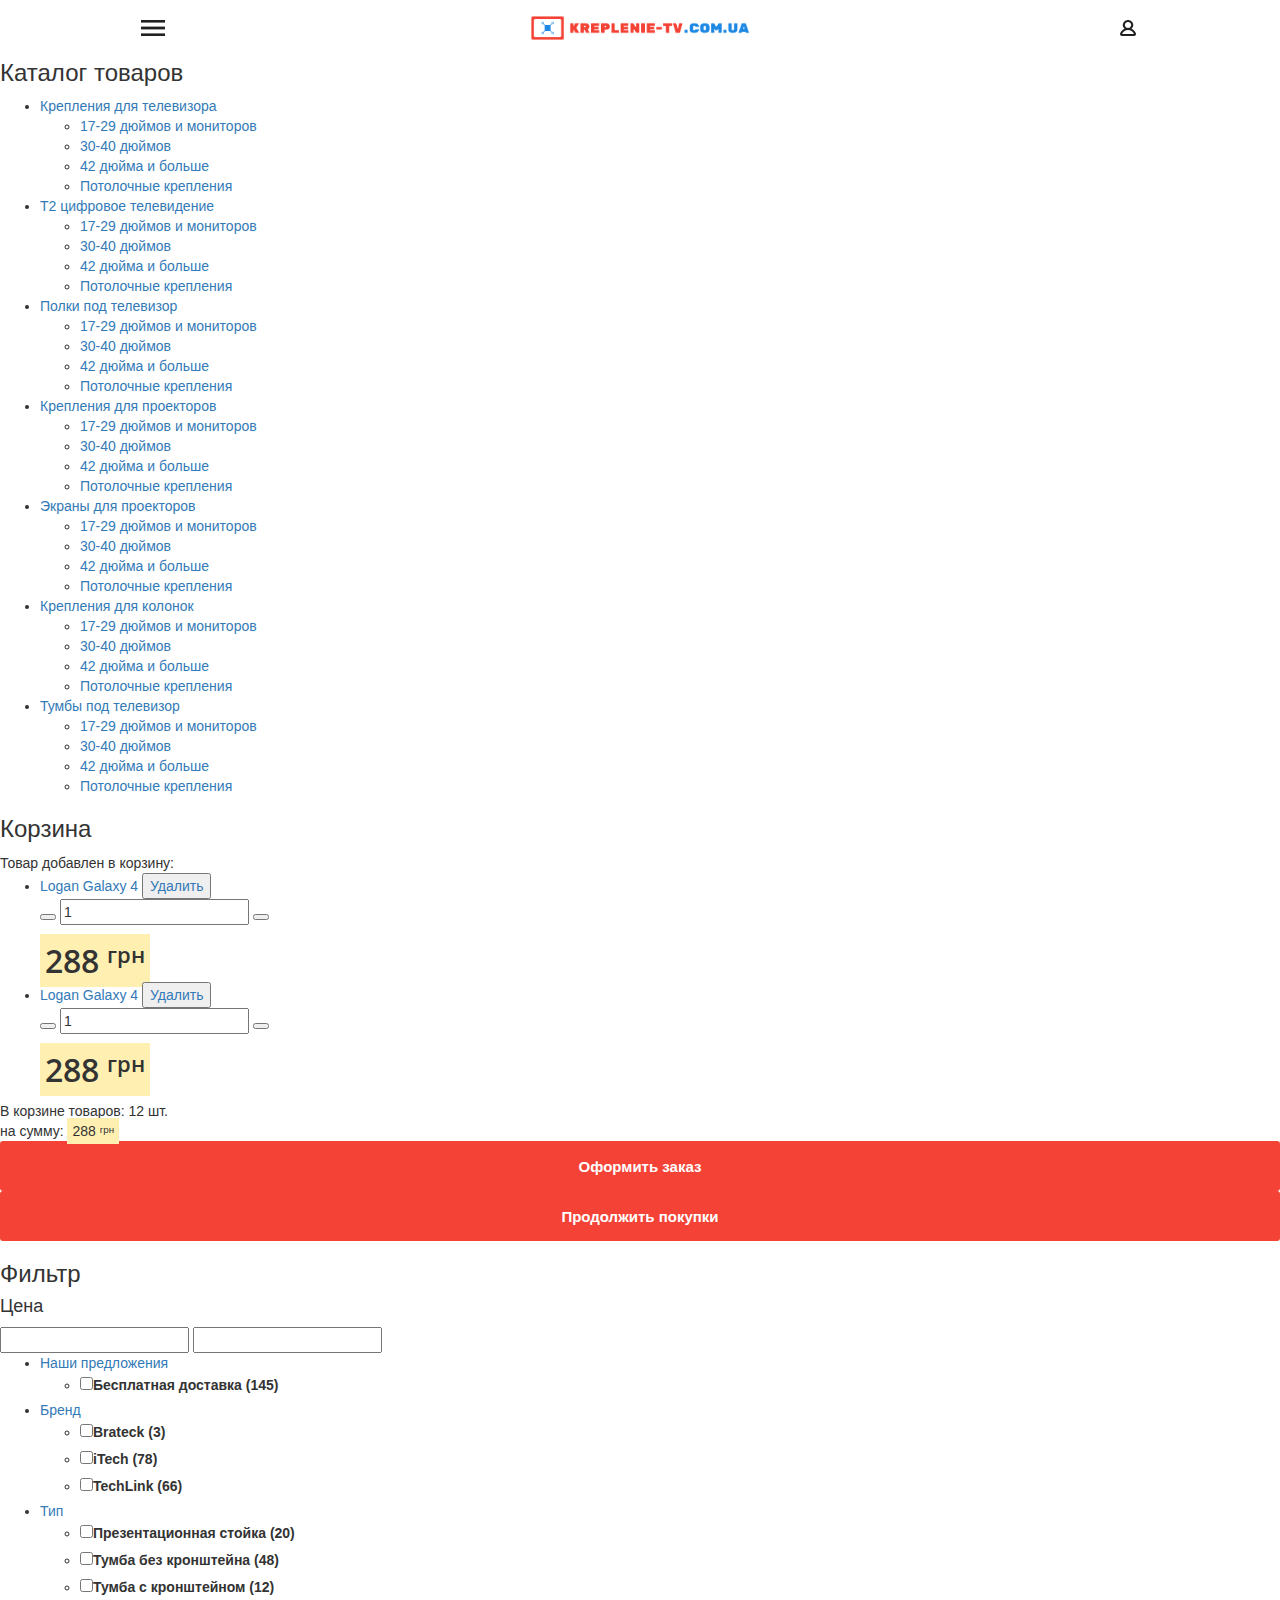
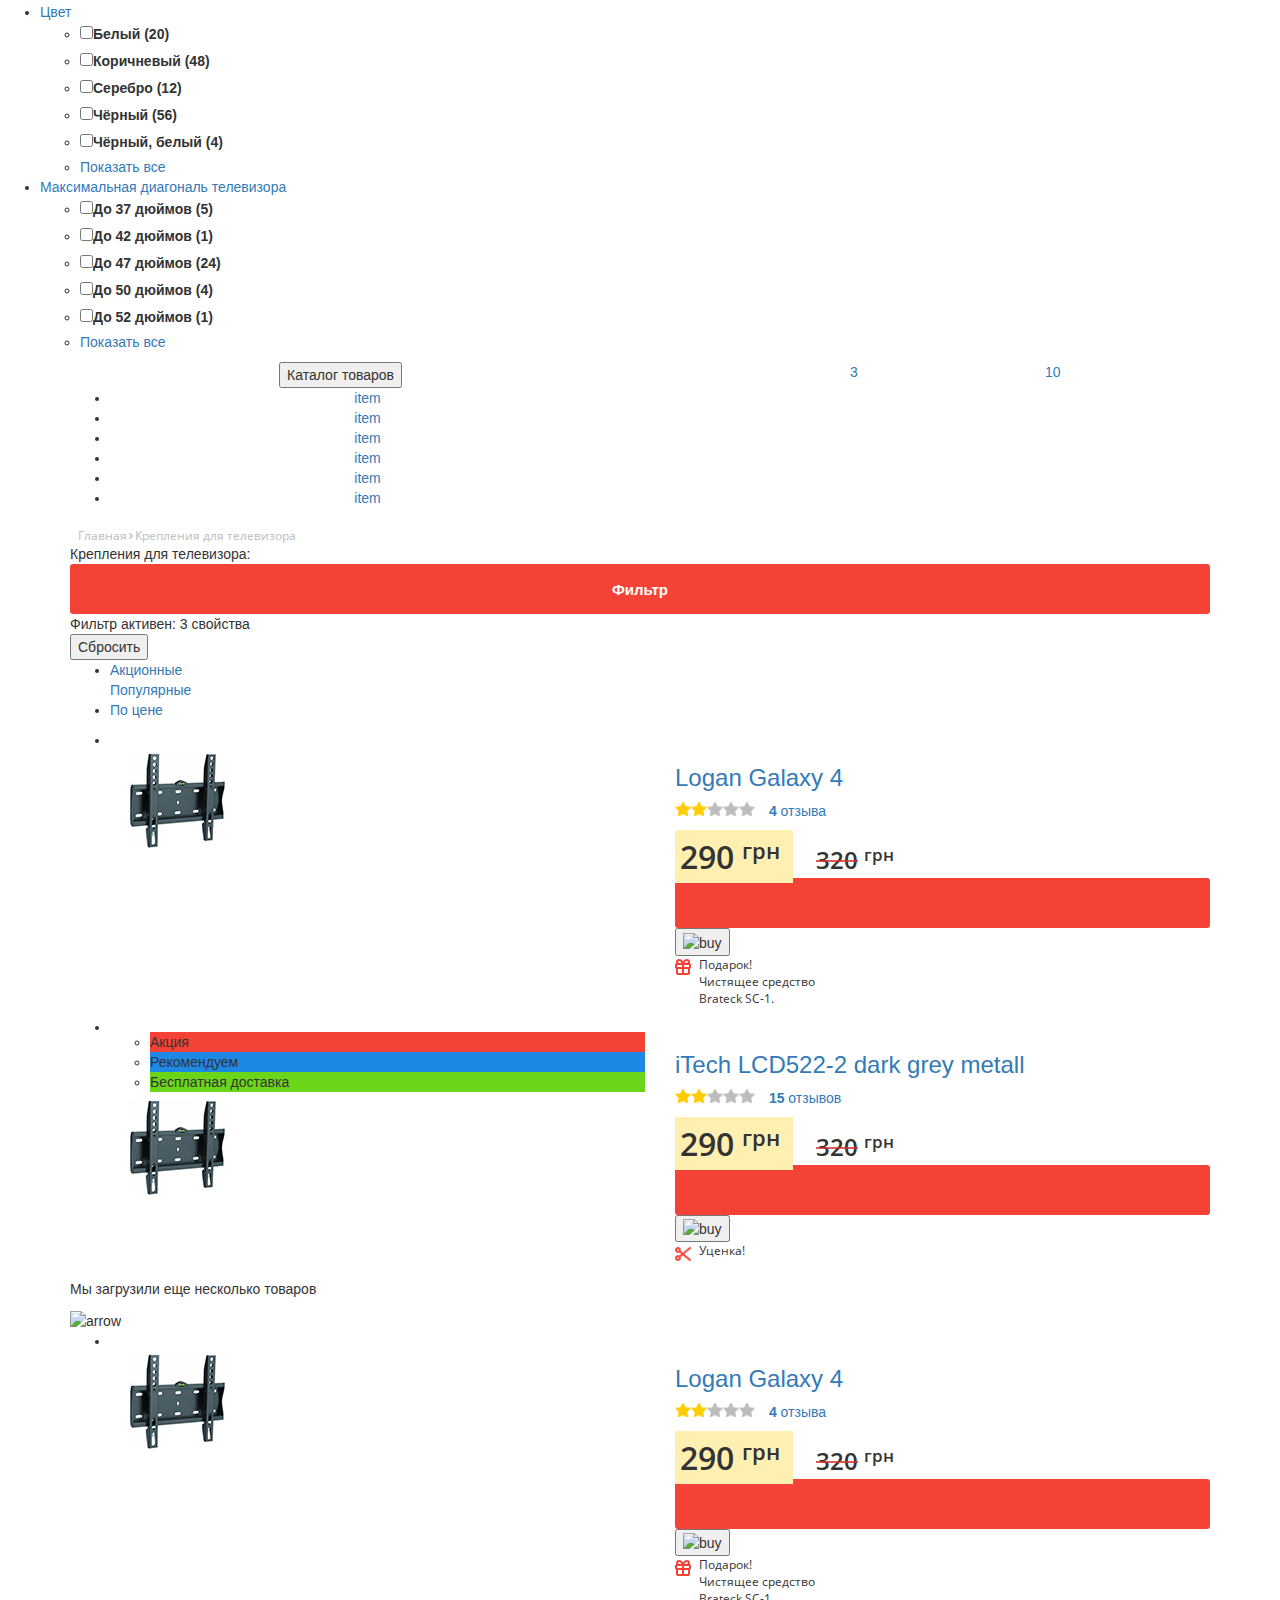
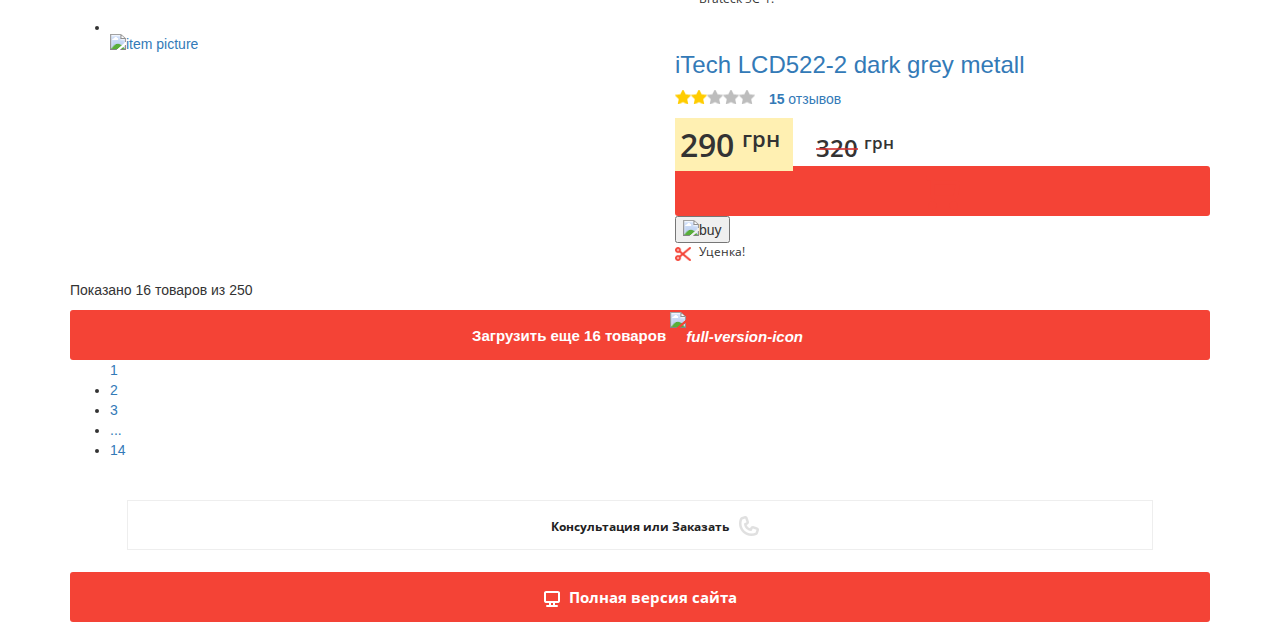
==== catalog.html @ 97d066ba "Add files via upload" ====
<!doctype html>
<html class="no-js" lang="">
    <head>
        <meta charset="utf-8">
        <meta http-equiv="X-UA-Compatible" content="IE=edge">
        <title>Mobile version</title>
        <meta name="description" content="">
        <meta name="viewport" content="width=device-width, initial-scale=1">
        <link rel="apple-touch-icon" href="apple-touch-icon.png">

        <link rel="stylesheet" href="css/normalize.min.css">
        <link rel="stylesheet" href="css/fonts.css">
        <link rel="stylesheet" href="libs/bootstrap-3.3.7-dist/css/bootstrap.min.css">
        <link rel="stylesheet" href="libs/slick-1.8.0/slick/slick.css">
        <link rel="stylesheet" href="libs/slick-1.8.0/slick/slick-theme.css">
        <link rel="stylesheet" href="libs/magnigic-popup/magnific-popup.css">
        <link rel="stylesheet" href="libs/UI/jquery-ui.min.css">
        <link rel="stylesheet" href="css/main.css">

        <script src="js/vendor/modernizr-2.8.3-respond-1.4.2.min.js"></script>
    </head>
    <body>

        <div class="wrapper">
            <header class="header">
                <div class="container">
                    <div class="row">
                        <span class="close-menu"></span>
                        <ul class="main-menu">
                            <li>
                                <a href="#">
                                    <span class="icon"></span>
                                    <span class="text">Главная</span>
                                </a>
                            </li>
                            <li>
                                <a href="#">
                                    <span class="icon"></span>
                                    <span class="text">Вход | Регистрация</span>
                                </a>
                            </li>
                            <li>
                                <a href="#">
                                    <span class="icon"></span>
                                    <span class="text">Контакты</span>
                                </a>
                            </li>
                            <li>
                                <a href="#">
                                    <span class="icon"></span>
                                    <span class="text">Доставка и оплата</span>
                                </a>
                            </li>
                            <li>
                                <a href="#">
                                    <span class="icon"></span>
                                    <span class="text">Гарантия на товар</span>
                                </a>
                            </li>
                            <li>
                                <a href="#">
                                    <span class="icon"></span>
                                    <span class="text">Услуги</span>
                                </a>
                            </li>
                            <li>
                                <a href="#">
                                    <span class="icon"></span>
                                    <span class="text">Статьи</span>
                                </a>
                            </li>
                        </ul>
                        <span class="menu header-icon col-xs-2">
                            <a href="#" class="burger"></a>
                        </span>
                        <span class="logo col-xs-8">
                            <a href="/" class="display-pic centred"></a>
                            <i class="close"></i>
                        </span>
                        <span class="fix col-xs-2">
                        </span>
                        <span class="profile col-xs-2">
                            <a href="#"></a>
                        </span>
                    </div>
                </div>
            </header>
            <!--catalog section-->
            <section class="catalog-section">
                <div class="wrap">
                    <div class="contact__header">
                        <h3>Каталог товаров</h3>
                        <i class="catalog-section-close"></i>
                    </div>
                    <ul class="catalog-list">
                        <li class="catalog-item">
                            <a href="#" class="catalog-link">Крепления для телевизора</a>
                            <ul class="catalog-subcategory">
                                <li class="catalog-subcategory-item">
                                    <a href="#"class="catalog-subcategory-link">17-29 дюймов и мониторов</a>
                                </li>
                                <li class="catalog-subcategory-item">
                                    <a href="#"class="catalog-subcategory-link">30-40 дюймов</a>
                                </li>
                                <li class="catalog-subcategory-item">
                                    <a href="#"class="catalog-subcategory-link">42 дюйма и больше</a>
                                </li>
                                <li class="catalog-subcategory-item">
                                    <a href="#"class="catalog-subcategory-link">Потолочные крепления </a>
                                </li>
                            </ul>
                        </li>
                        <li class="catalog-item">
                            <a href="#" class="catalog-link">Т2 цифровое телевидение</a>
                            <ul class="catalog-subcategory">
                                <li class="catalog-subcategory-item">
                                    <a href="#"class="catalog-subcategory-link">17-29 дюймов и мониторов</a>
                                </li>
                                <li class="catalog-subcategory-item">
                                    <a href="#"class="catalog-subcategory-link">30-40 дюймов</a>
                                </li>
                                <li class="catalog-subcategory-item">
                                    <a href="#"class="catalog-subcategory-link">42 дюйма и больше</a>
                                </li>
                                <li class="catalog-subcategory-item">
                                    <a href="#"class="catalog-subcategory-link">Потолочные крепления </a>
                                </li>
                            </ul>
                        </li>
                        <li class="catalog-item">
                            <a href="#" class="catalog-link">Полки под телевизор</a>
                            <ul class="catalog-subcategory">
                                <li class="catalog-subcategory-item">
                                    <a href="#"class="catalog-subcategory-link">17-29 дюймов и мониторов</a>
                                </li>
                                <li class="catalog-subcategory-item">
                                    <a href="#"class="catalog-subcategory-link">30-40 дюймов</a>
                                </li>
                                <li class="catalog-subcategory-item">
                                    <a href="#"class="catalog-subcategory-link">42 дюйма и больше</a>
                                </li>
                                <li class="catalog-subcategory-item">
                                    <a href="#"class="catalog-subcategory-link">Потолочные крепления </a>
                                </li>
                            </ul>
                        </li>
                        <li class="catalog-item">
                            <a href="#" class="catalog-link">Крепления для проекторов</a>
                            <ul class="catalog-subcategory">
                                <li class="catalog-subcategory-item">
                                    <a href="#"class="catalog-subcategory-link">17-29 дюймов и мониторов</a>
                                </li>
                                <li class="catalog-subcategory-item">
                                    <a href="#"class="catalog-subcategory-link">30-40 дюймов</a>
                                </li>
                                <li class="catalog-subcategory-item">
                                    <a href="#"class="catalog-subcategory-link">42 дюйма и больше</a>
                                </li>
                                <li class="catalog-subcategory-item">
                                    <a href="#"class="catalog-subcategory-link">Потолочные крепления </a>
                                </li>
                            </ul>
                        </li>
                        <li class="catalog-item">
                            <a href="#" class="catalog-link">Экраны для проекторов</a>
                            <ul class="catalog-subcategory">
                                <li class="catalog-subcategory-item">
                                    <a href="#"class="catalog-subcategory-link">17-29 дюймов и мониторов</a>
                                </li>
                                <li class="catalog-subcategory-item">
                                    <a href="#"class="catalog-subcategory-link">30-40 дюймов</a>
                                </li>
                                <li class="catalog-subcategory-item">
                                    <a href="#"class="catalog-subcategory-link">42 дюйма и больше</a>
                                </li>
                                <li class="catalog-subcategory-item">
                                    <a href="#"class="catalog-subcategory-link">Потолочные крепления </a>
                                </li>
                            </ul>
                        </li>
                        <li class="catalog-item">
                            <a href="#" class="catalog-link">Крепления для колонок</a>
                            <ul class="catalog-subcategory">
                                <li class="catalog-subcategory-item">
                                    <a href="#"class="catalog-subcategory-link">17-29 дюймов и мониторов</a>
                                </li>
                                <li class="catalog-subcategory-item">
                                    <a href="#"class="catalog-subcategory-link">30-40 дюймов</a>
                                </li>
                                <li class="catalog-subcategory-item">
                                    <a href="#"class="catalog-subcategory-link">42 дюйма и больше</a>
                                </li>
                                <li class="catalog-subcategory-item">
                                    <a href="#"class="catalog-subcategory-link">Потолочные крепления </a>
                                </li>
                            </ul>
                        </li>
                        <li class="catalog-item">
                            <a href="#" class="catalog-link">Тумбы под телевизор</a>
                            <ul class="catalog-subcategory">
                                <li class="catalog-subcategory-item">
                                    <a href="#"class="catalog-subcategory-link">17-29 дюймов и мониторов</a>
                                </li>
                                <li class="catalog-subcategory-item">
                                    <a href="#"class="catalog-subcategory-link">30-40 дюймов</a>
                                </li>
                                <li class="catalog-subcategory-item">
                                    <a href="#"class="catalog-subcategory-link">42 дюйма и больше</a>
                                </li>
                                <li class="catalog-subcategory-item">
                                    <a href="#"class="catalog-subcategory-link">Потолочные крепления </a>
                                </li>
                            </ul>
                        </li>
                    </ul>

                </div>
            </section>

            <!--Basked section-->
            <section class="basked-section">
                <div class="wrap">
                    <div class="contact__header">
                        <h3>Корзина</h3>
                        <i class="basked-section-close"></i>
                    </div>
                    <div class="basked-info">
                        <span>Товар добавлен в корзину:</span>
                    </div>
                    <ul class="basked-list clearfix">
                        <li class="basked-item">
                            <a href="#" class="basked-item-link">Logan Galaxy 4
                            <button class="removePositionBskd">Удалить</button>
                            </a>
                            <div class="form-wrap">
                                <form action="#">
                                    <button style="display:none"></button>
                                    <button class="removeItemBskd"></button>
                                    <input type="text" class="basked-items-amount" value="1">
                                    <button class="addItemBskd"></button>
                                </form>
                            </div>
                            <div class="product-price">
                                <span class="product-actual-price">
                                    <span class="product-nominal-price">288</span>
                                    <span class="product-price-currency">грн</span>
                                </span>
                            </div>
                        </li>
                        <li class="basked-item">
                            <a href="#" class="basked-item-link">Logan Galaxy 4
                            <button class="removePositionBskd">Удалить</button>
                            </a>
                            <div class="form-wrap">
                                <form action="#">
                                    <button style="display:none"></button>
                                    <button class="removeItemBskd"></button>
                                    <input type="text" class="basked-items-amount" value="1">
                                    <button class="addItemBskd"></button>
                                </form>
                            </div>
                            <div class="product-price">
                                <span class="product-actual-price">
                                    <span class="product-nominal-price">288</span>
                                    <span class="product-price-currency">грн</span>
                                </span>
                            </div>
                        </li>
                    </ul>
                    <div class="backed-total">
                        <span class="items-amount-total">
                            В корзине товаров: 12 шт.
                        </span>
                        <div class="items-price-total">
                            <span>на сумму:</span>
                            <span class="product-actual-price">
                                <span class="product-nominal-price">288</span>
                                <span class="product-price-currency">грн</span>
                            </span>
                        </div>
                    </div>
                    <div class="backed-buttons">
                        <button class="button-full total-btn-accept">Оформить заказ</button>
                        <button class="button-full total-btn-continue">Продолжить покупки</button>
                    </div>
                </div>
            </section>

            <!--Filter section-->
            <section class="filter-section">
                <div class="wrap">
                    <div class="contact__header">
                        <h3>Фильтр</h3>
                        <i class="filter-section-close"></i>
                    </div>
                    <div class="filter-price">
                        <h4>Цена</h4>
                        <form action="#">
                            <div class="form-price-slider">
                                <input type="text" id="amount-left">
                                <span class="to"></span>
                                <input type="text" id="amount-right">
                            </div>
                            <div id="slider-range"></div>
                        </form>
                    </div>
                    <ul class="filter-list">
                        <form action="">
                            <li class="filter-item">
                                <a href="#" class="filter-link">Наши предложения</a>
                                <ul class="filter-subcategory">
                                    <li class="filter-subcategory-item">
                                        <label class="check-list"><input type="checkbox"><span></span>Бесплатная доставка (145)</label>
                                    </li>
                                </ul>
                            </li>
                            <li class="filter-item">
                                <a href="#" class="filter-link">Бренд</a>
                                    <ul class="filter-subcategory">
                                        <li class="filter-subcategory-item">
                                            <label class="check-list"><input type="checkbox"><span></span>Brateck (3)</label>
                                        </li>
                                        <li class="filter-subcategory-item">
                                            <label class="check-list"><input type="checkbox"><span></span>iTech (78)</label>
                                        </li>
                                        <li class="filter-subcategory-item">
                                            <label class="check-list"><input type="checkbox"><span></span>TechLink (66)</label>
                                        </li>
                                    </ul>
                            </li>
                            <li class="filter-item">
                                <a href="#" class="filter-link">Тип</a>
                                    <ul class="filter-subcategory">
                                        <li class="filter-subcategory-item">
                                            <label class="check-list"><input type="checkbox"><span></span>Презентационная стойка (20)</label>
                                        </li>
                                        <li class="filter-subcategory-item">
                                            <label class="check-list"><input type="checkbox"><span></span>Тумба без кронштейна (48)</label>
                                        </li>
                                        <li class="filter-subcategory-item">
                                            <label class="check-list"><input type="checkbox"><span></span>Тумба с кронштейном (12)</label>
                                        </li>
                                    </ul>
                            </li>
                            <li class="filter-item">
                                <a href="#" class="filter-link">Цвет</a>
                                <ul class="filter-subcategory">
                                    <li class="filter-subcategory-item">
                                        <label class="check-list"><input type="checkbox"><span></span>Белый (20)</label>
                                    </li>
                                    <li class="filter-subcategory-item">
                                        <label class="check-list"><input type="checkbox"><span></span>Коричневый (48)</label>
                                    </li>
                                    <li class="filter-subcategory-item">
                                        <label class="check-list"><input type="checkbox"><span></span>Серебро (12)</label>
                                    </li>
                                    <li class="filter-subcategory-item">
                                        <label class="check-list"><input type="checkbox"><span></span>Чёрный (56)</label>
                                    </li>
                                    <li class="filter-subcategory-item">
                                        <label class="check-list"><input type="checkbox"><span></span>Чёрный, белый (4)</label>
                                    </li>
                                    <li class="filter-subcategory-item">
                                        <a href="#">
                                            <span class="showall">Показать все</span>
                                        </a>
                                    </li>
                                </ul>
                            </li>
                            <li class="filter-item">
                                <a href="#" class="filter-link">Максимальная диагональ
                                    телевизора</a>
                                <ul class="filter-subcategory">
                                    <li class="filter-subcategory-item">
                                        <label class="check-list"><input type="checkbox"><span></span>До 37 дюймов (5)</label>
                                    </li>
                                    <li class="filter-subcategory-item">
                                        <label class="check-list"><input type="checkbox"><span></span>До 42 дюймов (1)</label>
                                    </li>
                                    <li class="filter-subcategory-item">
                                        <label class="check-list"><input type="checkbox"><span></span>До 47 дюймов (24)</label>
                                    </li>
                                    <li class="filter-subcategory-item">
                                        <label class="check-list"><input type="checkbox"><span></span>До 50 дюймов (4)</label>
                                    </li>
                                    <li class="filter-subcategory-item">
                                        <label class="check-list"><input type="checkbox"><span></span>До 52 дюймов (1)</label>
                                    </li>
                                    <li class="filter-subcategory-item">
                                        <a href="#">
                                            <span class="showall">Показать все</span>
                                        </a>
                                    </li>
                                </ul>
                            </li>
                        </form>
                    </ul>
                </div>
            </section>

            <div class="catalog-wrap">
                <div class="container">
                    <div class="row">
                        <div class="search search-header-box col-xs-6 header-icon">
                            <span class="search-header">
                                 <button class="show_catalog">Каталог товаров</button> <i class="dropdown-button"><img src="img/arrow-down.png" alt="arrow down"></i>
                                <ul class="dropdown-catalog">
                                    <li class="dropdown-item">
                                        <a class="dropdown-item" href="#">item</a>
                                    </li>
                                    <li class="dropdown-item">
                                        <a class="dropdown-item" href="#">item</a>
                                    </li>
                                    <li class="dropdown-item">
                                        <a class="dropdown-item" href="#">item</a>
                                    </li>
                                    <li class="dropdown-item">
                                        <a class="dropdown-item" href="#">item</a>
                                    </li>
                                    <li class="dropdown-item">
                                        <a class="dropdown-item" href="#">item</a>
                                    </li>
                                    <li class="dropdown-item">
                                        <a class="dropdown-item" href="#">item</a>
                                    </li>
                                </ul>
                            </span>

                        </div>
                        <a href="#" class="search-box header-icon col-xs-2">
                            <span class="search-icon"></span>
                        </a>
                        <a href="#" class="likes header-icon col-xs-2">
                            <span class="heard-icon">
                                <span class="how-many">3</span>
                            </span>
                        </a>
                        <a href="#" class="shops header-icon col-xs-2 active">
                            <div class="bucket-icon">
                                <span class="how-many">10</span>
                            </div>
                        </a>
                    </div>
                </div>
            </div>

            <div class="container search_row dropdown-search">
                <div class="row">
                    <div class="search col-xs-12">
                        <form action="test.php">
                            <span class="searchtool"></span>
                            <input type="text" class="search-input" placeholder="Поиск товара">
                        </form>
                    </div>
                </div>
            </div>

            <div class="breadcrumbs">
                <div class="container">
                    <div class="row">
                        <div class="col-xs-12">

                            <ul class="breadcrumbs-list">
                                <li class="breadcrumbs-item">
                                    <a href="#" class="breadcrumbs-link">Главная</a>
                                </li>
                                <li class="breadcrumbs-item">
                                    <a href="#" class="breadcrumbs-link">Крепления для телевизора</a>
                                </li>
                            </ul>
                        </div>
                    </div>
                </div>
            </div>

            <div class="product-content-box">

                <div class="catalog-header-section-name">
                    <div class="container">
                        <div class="row">
                            <div class="col-md-12">
                                <span class="catalog-header-section-text">Крепления для телевизора:</span>
                            </div>
                        </div>
                    </div>
                </div>
                <!--*****catalog filter*****-->
                <div class="catalog-filter">
                    <div class="container">
                        <div class="row">
                            <div class="col-md-12">
                               <button class="button-full filter-btn">Фильтр</button>
                            </div>
                            <div class="col-xs-12">
                                <div class="filter-panel">
                                    <div class="filter-text">
                                        <span class="text">Фильтр активен: </span>
                                        <span class="how-many-filters">3 свойства</span>
                                    </div>
                                    <button class="filter-cancel">Сбросить</button>
                                </div>
                            </div>
                        </div>
                    </div>
                </div>
                <!--*****/catalog filter*****-->
                <!--*****catalog sort*****-->
                <div class="catalog-sort">
                    <div class="container">
                        <div class="row">
                            <div class="col-md-12">
                                <ul class="sort-list">
                                    <li class="sort-item"><a href="#" class="sort-link">Акционные</a></li>
                                    <li class="sort-item active"><a href="#" class="sort-link">Популярные</a></li>
                                    <li class="sort-item"><a href="#" class="sort-link">По цене</a></li>
                                </ul>
                            </div>
                        </div>
                    </div>
                </div>
                <!--*****/catalog sort*****-->
                <!--*****catalog item*****-->
                <div class="item-catalog-wrapper">
                    <div class="container">
                        <ul class="product-box">
                            <li class="item">
                                <div class="row">

                                    <span class="item-pic col-xs-6">
                                        <a href="#" class="catalog-item-picture-link">
                                            <ul class="item-pic-ach">

                                            </ul>
                                            <img src="img/items/item1.png" alt="item picture">
                                        </a>
                                    </span>

                                    <div class="item-detail col-xs-6">

                                        <a href="#">
                                            <h3 class="item-detail-name">Logan Galaxy 4</h3>
                                        </a>
                                        <div class="row">

                                            <div class="col-xs-12">
                                                <ul class="product-raiting-scale raitingOff">
                                                    <li class="product-raiting-star starred"></li>
                                                    <li class="product-raiting-star starred"></li>
                                                    <li class="product-raiting-star"></li>
                                                    <li class="product-raiting-star"></li>
                                                    <li class="product-raiting-star"></li>
                                                </ul>
                                                <a hrf="#" class="requests"><b class="requests-counter">4</b> отзыва</a>
                                            </div>
                                        </div>


                                        <div class="product-price">
                                            <span class="product-actual-price">
                                                <span class="product-nominal-price">290</span>
                                                <span class="product-price-currency">грн</span>
                                            </span>
                                            <span class="product-old-price">
                                                <span class="product-nominal-price">320</span>
                                                <span class="product-price-currency">грн</span>
                                            </span>
                                        </div>

                                        <div class="buttons-box clearfix">
                                            <button class="buy button-full">
                                                <img src="img/bucket-red-icon.png" alt="buy">
                                            </button>
                                            <button class="heard product-likes-icon">
                                                <img src="img/heard-gray-icon.png" alt="buy">
                                            </button>
                                        </div>
                                        <ul class="product-advantages-list">
                                            <li class="product-advantages-item">
                                                    <span class="product-advantages-icon-wrap">
                                                        <img src="img/gift-red.png" alt="bus icon" class="product-advantages-icon">
                                                    </span>
                                                <span class="product-advantages-text">Подарок!<br> Чистящее средство<br> Brateck SC-1.</span>
                                            </li>
                                        </ul>


                                    </div>

                                </div>
                            </li>

                            <li class="item">
                                <div class="row">

                                    <span class="item-pic col-xs-6">
                                        <ul class="item-pic-ach">
                                            <li style="background: #f44336">Акция</li>
                                            <li style="background: #1e88e5">Рекомендуем</li>
                                            <li style="background: #6bd519">Бесплатная доставка</li>
                                        </ul>
                                        <a href="#" class="catalog-item-picture-link">
                                            <img src="img/items/item1.png" alt="item picture">
                                        </a>
                                    </span>

                                    <div class="item-detail col-xs-6">

                                        <a href="#">
                                            <h3 class="item-detail-name">iTech LCD522-2 dark grey metall</h3>
                                        </a>
                                        <div class="row">

                                            <div class="col-xs-12">
                                                <ul class="product-raiting-scale raitingOff">
                                                    <li class="product-raiting-star starred"></li>
                                                    <li class="product-raiting-star starred"></li>
                                                    <li class="product-raiting-star"></li>
                                                    <li class="product-raiting-star"></li>
                                                    <li class="product-raiting-star"></li>
                                                </ul>
                                                <a hrf="#" class="requests"><b class="requests-counter">15</b> отзывов</a>
                                            </div>
                                        </div>


                                        <div class="product-price">
                                            <span class="product-actual-price">
                                                <span class="product-nominal-price">290</span>
                                                <span class="product-price-currency">грн</span>
                                            </span>
                                            <span class="product-old-price">
                                                <span class="product-nominal-price">320</span>
                                                <span class="product-price-currency">грн</span>
                                            </span>
                                        </div>

                                        <div class="buttons-box clearfix">
                                            <button class="buy button-full">
                                                <img src="img/bucket-red-icon.png" alt="buy">
                                            </button>
                                            <button class="heard product-likes-icon">
                                                <img src="img/heard-gray-icon.png" alt="buy">
                                            </button>
                                        </div>
                                        <ul class="product-advantages-list">
                                            <li class="product-advantages-item">
                                                    <span class="product-advantages-icon-wrap">
                                                        <img src="img/siccors-red.png" alt="bus icon" class="product-advantages-icon">
                                                    </span>
                                                <span class="product-advantages-text">Уценка!</span>
                                            </li>
                                        </ul>


                                    </div>

                                </div>
                            </li>

                        </ul>

                        <div class="catalog-wrapper-info-node">
                            <p>Мы загрузили еще несколько товаров</p>
                            <img src="img/arrow-download-item.png" alt="arrow">
                        </div>

                        <ul class="product-box">
                            <li class="item item-end">
                                <div class="row">

                                    <span class="item-pic col-xs-6">
                                        <ul class="item-pic-ach">
                                        </ul>
                                        <a href="#" class="catalog-item-picture-link">
                                            <img src="img/items/item1.png" alt="item picture">
                                        </a>
                                    </span>

                                    <div class="item-detail col-xs-6">

                                        <a href="#">
                                            <h3 class="item-detail-name">Logan Galaxy 4</h3>
                                        </a>
                                        <div class="row">

                                            <div class="col-xs-12">
                                                <ul class="product-raiting-scale raitingOff">
                                                    <li class="product-raiting-star starred"></li>
                                                    <li class="product-raiting-star starred"></li>
                                                    <li class="product-raiting-star"></li>
                                                    <li class="product-raiting-star"></li>
                                                    <li class="product-raiting-star"></li>
                                                </ul>
                                                <a hrf="#" class="requests"><b class="requests-counter">4</b> отзыва</a>
                                            </div>
                                        </div>


                                        <div class="product-price">
                                            <span class="product-actual-price">
                                                <span class="product-nominal-price">290</span>
                                                <span class="product-price-currency">грн</span>
                                            </span>
                                            <span class="product-old-price">
                                                <span class="product-nominal-price">320</span>
                                                <span class="product-price-currency">грн</span>
                                            </span>
                                        </div>

                                        <div class="buttons-box clearfix">
                                            <button class="buy button-full">
                                                <img src="img/bucket-red-icon.png" alt="buy">
                                            </button>
                                            <button class="heard product-likes-icon">
                                                <img src="img/heard-gray-icon.png" alt="buy">
                                            </button>
                                        </div>
                                        <ul class="product-advantages-list">
                                            <li class="product-advantages-item">
                                                    <span class="product-advantages-icon-wrap">
                                                        <img src="img/gift-red.png" alt="bus icon" class="product-advantages-icon">
                                                    </span>
                                                <span class="product-advantages-text">Подарок!<br> Чистящее средство<br> Brateck SC-1.</span>
                                            </li>
                                        </ul>


                                    </div>

                                </div>
                            </li>

                            <li class="item">
                                <div class="row">

                                    <span class="item-pic col-xs-6">
                                        <ul class="item-pic-ach">
                                        </ul>
                                        <a href="#" class="catalog-item-picture-link">
                                            <img src="img/no-photo.png" alt="item picture">
                                        </a>
                                    </span>

                                    <div class="item-detail col-xs-6">

                                        <a href="#">
                                            <h3 class="item-detail-name">iTech LCD522-2 dark grey metall</h3>
                                        </a>
                                        <div class="row">

                                            <div class="col-xs-12">
                                                <ul class="product-raiting-scale raitingOff">
                                                    <li class="product-raiting-star starred"></li>
                                                    <li class="product-raiting-star starred"></li>
                                                    <li class="product-raiting-star"></li>
                                                    <li class="product-raiting-star"></li>
                                                    <li class="product-raiting-star"></li>
                                                </ul>
                                                <a hrf="#" class="requests"><b class="requests-counter">15</b> отзывов</a>
                                            </div>
                                        </div>


                                        <div class="product-price">
                                            <span class="product-actual-price">
                                                <span class="product-nominal-price">290</span>
                                                <span class="product-price-currency">грн</span>
                                            </span>
                                            <span class="product-old-price">
                                                <span class="product-nominal-price">320</span>
                                                <span class="product-price-currency">грн</span>
                                            </span>
                                        </div>

                                        <div class="buttons-box clearfix">
                                            <button class="buy button-full">
                                                <img src="img/bucket-red-icon.png" alt="buy">
                                            </button>
                                            <button class="heard product-likes-icon">
                                                <img src="img/heard-gray-icon.png" alt="buy">
                                            </button>
                                        </div>
                                        <ul class="product-advantages-list">
                                            <li class="product-advantages-item">
                                                    <span class="product-advantages-icon-wrap">
                                                        <img src="img/siccors-red.png" alt="bus icon" class="product-advantages-icon">
                                                    </span>
                                                <span class="product-advantages-text">Уценка!</span>
                                            </li>
                                        </ul>


                                    </div>

                                </div>
                            </li>

                        </ul>

                        <div class="catalog-wrapper-info-node items_result">
                            <p>Показано <span class="items-showed">16</span> товаров из <span class="items-are">250</span></p>
                        </div>

                        <button class="button-full items-loader">
                            Загрузить еще <span class="items-showed">16</span> товаров
                            <i class="full-site-icon">
                                <img src="img/refresh.png" alt="full-version-icon">
                            </i>
                        </button>
                        <ul class="page-nav">
                            <li class="page-num active"><a href="#">1</a></li>
                            <li class="page-num"><a href="#">2</a></li>
                            <li class="page-num"><a href="#">3</a></li>
                            <li class="page-num"><a href="#">...</a></li>
                            <li class="page-num"><a href="#">14</a></li>
                        </ul>
                    </div>

                    <div class="product-help">
                        <div class="container">
                            <div class="row">
                                <div class="col-md-12">
                                    <div class="product-help-box">
                                        <a href="#" class="product-help-link">Консультация или Заказать</a>
                                    </div>
                                </div>
                            </div>
                        </div>
                    </div>

                </div>
            </div>


            <footer>
                <div class="container">
                    <div class="row">
                        <div class="col-xs-12">
                            <a href="#" class="button-full">
                                <i class="full-site-icon">
                                    <img src="img/fullversion.png" alt="full-version-icon">
                                </i>
                                Полная версия сайта
                            </a>
                        </div>
                    </div>
                </div>
            </footer>
        </div>
        <script src="js/jquery-3.2.1.min.js"></script>
        <script src="libs/slick-1.8.0/slick/slick.min.js"></script>
        <script src="libs/magnigic-popup/jquery.magnific-popup.min.js"></script>
        <script src="libs/UI/jquery-ui.min.js"></script>
        <script src="libs/UI/jquery.ui.touch-punch.js"></script>
        <script src="js/common.js"></script>
    </body>
</html>
---- css/fonts.css ----
@font-face {
  font-family: "OpenSansBold";
  src: url("../fonts/Open_Sans/OpenSans-Bold.ttf"); }

@font-face {
  font-family: "OpenSansBoldItalic";
  src: url("../fonts/Open_Sans/OpenSans-Bolditalic.ttf"); }

@font-face {
  font-family: "OpenSansExtraBold";
  src: url("../fonts/Open_Sans/OpenSans-ExtraBold.ttf"); }

@font-face {
  font-family: "OpenSansExtraBoldItalic";
  src: url("../fonts/Open_Sans/OpenSans-ExtraBoldItalic.ttf"); }

@font-face {
  font-family: "OpenSansItalic";
  src: url("../fonts/Open_Sans/OpenSans-Italic.ttf"); }

@font-face {
  font-family: "OpenSansLight";
  src: url("../fonts/Open_Sans/OpenSans-Light.ttf"); }

@font-face {
  font-family: "OpenSansLightItalic";
  src: url("../fonts/Open_Sans/OpenSans-LightItalic.ttf"); }

@font-face {
  font-family: "OpenSansRegular";
  src: url("../fonts/Open_Sans/OpenSans-Regular.ttf"); }

@font-face {
  font-family: "OpenSansSemiBold";
  src: url("../fonts/Open_Sans/OpenSans-Semibold.ttf"); }

@font-face {
  font-family: "OpenSansSemiBoldItalic";
  src: url("../fonts/Open_Sans/OpenSans-SemiboldItalic.ttf"); }
---- css/main.css ----
@charset "UTF-8";
/* ==========================================================================
   Author's custom styles
   ========================================================================== */
body {
  margin: 0;
  padding: 0; }

.wrapper {
  min-width: 320px; }
  .wrapper button {
    outline: none; }

.header {
  margin-top: 16px;
  margin-bottom: 16px;
  height: 24px; }

/*===============MENU=======================*/
.main-menu {
  display: none;
  width: 245px;
  background: #fff;
  position: fixed;
  top: 0;
  left: 0;
  overflow-y: auto;
  z-index: 999;
  padding: 0;
  box-shadow: 1px 0px 11px 0px #ccc;
  bottom: 0;
  padding-top: 52px; }
  .main-menu li {
    display: block;
    margin: 0;
    padding: 0;
    height: 38px;
    margin-top: 4px;
    border-bottom: solid 1px #efeff4;
    line-height: 38px; }
    .main-menu li a {
      display: block; }
    .main-menu li .text {
      display: block;
      font-size: 12px;
      font-family: "OpenSansSemiBold", sans-serif;
      color: #212121; }
    .main-menu li .icon {
      margin: 0 12px;
      width: 32px;
      display: block;
      float: left;
      height: 32px;
      background-image: url("../img/menusprite.png");
      background-repeat: no-repeat;
      background-position: center; }

.main-menu li:nth-child(1) .icon {
  background-position: center 8px; }

.main-menu li:nth-child(2) .icon {
  background-position: center -29px; }

.main-menu li:nth-child(3) .icon {
  background-position: center -67px; }

.main-menu li:nth-child(4) .icon {
  background-position: center -104px; }

.main-menu li:nth-child(5) .icon {
  background-position: center -142px; }

.main-menu li:nth-child(6) .icon {
  background-position: center -180px; }

.main-menu li:nth-child(7) .icon {
  background-position: center -218px; }

/*==========MENU ACTIVE JS STYLES==============*/
.fix {
  display: none; }

.logo-fix {
  height: 56px;
  margin-top: -16px;
  line-height: 52px;
  padding: 16px;
  position: fixed;
  z-index: 9999;
  background: #fff;
  opacity: 1; }

.close-menu {
  display: none;
  height: 52px;
  margin: 0;
  padding: 0;
  margin-top: -16px;
  position: fixed;
  width: 245px; }

i.close {
  width: 54px;
  height: 56px;
  display: none;
  position: absolute;
  top: 0px;
  left: 191px;
  background-color: #bbbbec;
  background-image: url("../img/close.png");
  background-repeat: no-repeat;
  background-position: center;
  opacity: 1; }

.image-fix {
  width: 170px !important; }

.profile-fix {
  float: right; }

.menu .burger {
  display: block;
  background-image: url("../img/burger.png");
  height: 24px;
  background-repeat: no-repeat;
  background-position: 50%; }

.logo a {
  display: block;
  background-image: url("../img/logo_clear.png");
  height: 24px;
  background-repeat: no-repeat;
  background-position: 50%;
  -webkit-background-size: contain;
  background-size: contain;
  width: 164px; }

.logo img {
  display: block;
  max-height: 24px; }

.logo .centred {
  width: auto;
  margin: 0 auto;
  display: block; }

.profile a {
  display: block;
  background-image: url("../img/profile.png");
  height: 24px;
  background-repeat: no-repeat;
  background-position: 50%; }

/*===========Contacts============*/
.contacts, .delivery-section {
  padding-left: 15px;
  padding-right: 15px;
  display: none;
  position: absolute;
  width: 100%;
  background-color: #ffffff;
  z-index: 999;
  overflow: scroll;
  top: 0;
  min-height: 100%;
  right: 0;
  min-height: 400px;
  background-color: transparent; }
  .contacts .wrap, .delivery-section .wrap {
    width: 288px;
    padding: 0 15px;
    margin: 0 auto;
    background-color: #fff;
    box-shadow: 0px 0px 20px 0px #ccc; }
  .contacts .contact__header, .delivery-section .contact__header {
    height: 56px;
    position: relative; }
  .contacts .contacts-close, .contacts .delivery-close, .delivery-section .contacts-close, .delivery-section .delivery-close {
    width: 54px;
    height: 56px;
    position: absolute;
    top: 0px;
    right: 0;
    background-color: #bbbbec;
    background-image: url(../img/close.png);
    background-repeat: no-repeat;
    background-position: center;
    opacity: 1;
    margin: 0px -16px; }
  .contacts h3, .delivery-section h3 {
    font-family: "OpenSansBold", sans-serif;
    display: block;
    height: 50px;
    line-height: 50px;
    font-size: 15px;
    margin-top: 0px; }
  .contacts .address, .contacts .plane, .contacts .plan-call, .contacts .phones, .contacts .phones, .contacts .delivery-from-stock, .contacts .ukrainian-delivery, .contacts .address-delivery, .delivery-section .address, .delivery-section .plane, .delivery-section .plan-call, .delivery-section .phones, .delivery-section .phones, .delivery-section .delivery-from-stock, .delivery-section .ukrainian-delivery, .delivery-section .address-delivery {
    margin-bottom: 30px; }
  .contacts .phones, .delivery-section .phones {
    padding-bottom: 30px; }
  .contacts .contacts-icon, .delivery-section .contacts-icon {
    display: block;
    float: left;
    position: relative;
    top: -3px;
    padding-right: 10px; }
  .contacts .contacts-header, .delivery-section .contacts-header {
    display: block;
    font: 14px "OpenSansSemibold", sans-serif;
    margin-bottom: 12px; }
  .contacts .contacts-text, .delivery-section .contacts-text {
    display: block;
    font: 12px "OpenSansRegular", sans-serif;
    font-smoothing: antialiased;
    -webkit-font-smoothing: antialiased;
    text-shadow: #333 0 0 1px;
    color: #212121;
    line-height: 22px;
    margin-bottom: 16px;
    padding-bottom: 16px; }
  .contacts .phones ul, .delivery-section .phones ul {
    display: block;
    margin: 0;
    padding: 0; }
    .contacts .phones ul li, .delivery-section .phones ul li {
      list-style-type: none;
      margin: 0;
      padding: 0;
      line-height: 28px; }
      .contacts .phones ul li .mail_contacts, .delivery-section .phones ul li .mail_contacts {
        color: #212121;
        height: 100%;
        display: block; }
        .contacts .phones ul li .mail_contacts:before, .delivery-section .phones ul li .mail_contacts:before {
          content: "";
          display: block;
          float: left;
          width: 20px;
          min-height: 100%;
          background-image: url(../img/mail.png);
          height: 28px;
          background-position: 0 50%;
          background-repeat: no-repeat; }
      .contacts .phones ul li a, .delivery-section .phones ul li a {
        text-shadow: none; }
      .contacts .phones ul li span, .delivery-section .phones ul li span {
        text-shadow: none; }

/*==========DELIVERY BLOCK=======================*/
.delivery-section {
  display: none; }

/*============SECONDARY HEADER===================*/
.search_row {
  height: 40px;
  background-color: #f44336; }
  .search_row .search-item-container {
    background-color: #fff; }
  .search_row a {
    display: block; }
  .search_row .search-header {
    display: inline-block;
    font: 14px "OpenSansBold", sans-serif;
    color: #fff;
    line-height: 40px;
    position: relative; }
    .search_row .search-header .dropdown-button {
      display: block;
      color: #445;
      position: absolute;
      z-index: 999;
      left: 100%;
      padding-left: 5px;
      top: 0; }
    .search_row .search-header .dropdown-catalog {
      display: none;
      padding: 0;
      margin: 0;
      position: absolute;
      z-index: 999; }
    .search_row .search-header .dropdown-item {
      display: block;
      padding: 0;
      margin: 0; }
  .search_row .search-input {
    background-image: url("../img/search.png");
    background-position: 8px center;
    background-repeat: no-repeat;
    text-indent: 30px;
    font-family: "OpenSansRegular";
    height: 32px;
    margin-top: 4px;
    width: 100%;
    border-radius: 5px;
    border: none;
    color: #333333;
    outline: none; }
    .search_row .search-input:after {
      content: "test";
      display: block;
      width: 20px;
      background-color: #f00;
      height: 40px; }
    .search_row .search-input::placeholder {
      color: #c7c7cc;
      opacity: 1;
      /* Firefox */ }
    .search_row .search-input:-ms-input-placeholder {
      color: #c7c7cc; }
    .search_row .search-input::-ms-input-placeholder {
      color: #c7c7cc; }
  .search_row .header-icon {
    display: block; }
  .search_row .heard-icon, .search_row .bucket-icon, .search_row .search-icon {
    display: block;
    background-image: url("../img/heard.png");
    width: 18px;
    height: 40px;
    line-height: 40px;
    background-repeat: no-repeat;
    background-position: center;
    position: relative;
    margin: 0 auto; }
  .search_row .active {
    background: #d32f2f; }
  .search_row .shops {
    padding-left: 0; }
  .search_row .how-many {
    position: absolute;
    top: -10px;
    right: -5px;
    border-radius: 50%;
    background: #64dd17;
    height: 17px;
    min-width: 17px;
    line-height: 17px;
    text-align: center;
    top: 0;
    left: 12px; }
  .search_row .bucket-icon {
    background-image: url(../img/bucket.png);
    width: 27px;
    padding: 0;
    margin: 0 auto; }
  .search_row .search-icon {
    background-image: url("../img/search-white.png");
    width: 27px; }

.dropdown-search {
  background-color: #d32f2f;
  display: none; }

.active {
  display: block; }

/*=================BREADCRUMBS====================*/
.breadcrumbs {
  margin-top: 10px;
  font: 12px "OpenSansRegular", sans-serif;
  margin-bottom: -3px; }
  .breadcrumbs-list {
    display: flex;
    margin: 0;
    padding: 0;
    align-items: center;
    height: 16px; }
  .breadcrumbs-item {
    list-style-type: none;
    padding: 0;
    margin: 0;
    margin-left: 8px;
    position: relative; }
    .breadcrumbs-item:after {
      content: "";
      position: absolute;
      top: 0%;
      height: 100%;
      display: block;
      background-image: url("../img/breadcrumb-arrow.png");
      background-repeat: no-repeat;
      background-position: center;
      width: 4px;
      left: -6px; }
    .breadcrumbs-item:first-child:after {
      display: none; }
  .breadcrumbs-link {
    text-decoration: none;
    color: #bdbdbd;
    display: block; }
    .breadcrumbs-link:active, .breadcrumbs-link:hover {
      text-decoration: none;
      color: #bdbdbd; }
  .breadcrumbs .active {
    color: #212121; }

/*=================SLIDER=========================*/
.slider {
  margin-top: 16px;
  margin-bottom: 32px; }
  .slider .slider-wrap {
    display: block;
    margin: 0;
    padding: 0; }
    .slider .slider-wrap .slide {
      display: block;
      margin: 0;
      padding: 0; }
      .slider .slider-wrap .slide img {
        display: block;
        width: 100%; }
  .slider .slick-dots li button[aria-selected="true"],
  .slider .slick-dots li button:before {
    color: #f44336; }

/*=================ITEMS=================*/
.content-box h2 {
  font: 18px "OpenSansSemibold", sans-serif;
  text-align: center;
  height: 40px;
  background-color: #eeeeee;
  line-height: 40px; }

.content-box .item-container {
  text-align: center; }
  .content-box .item-container .item:nth-child(2n-1) {
    border-right: solid 1px #efeff4; }
  .content-box .item-container .item {
    height: 165px; }
    .content-box .item-container .item .item-box {
      display: block;
      margin: 0;
      padding: 0;
      text-decoration: none;
      color: #212121; }
  .content-box .item-container h3 {
    font-family: "OpenSansBold", sans-serif;
    font-size: 14px;
    position: relative;
    display: block;
    padding-right: 18px;
    margin-top: 0;
    text-align: left; }
    .content-box .item-container h3 span.how_many {
      display: block;
      position: absolute;
      background: #f44336;
      top: -3px;
      font-size: 10px;
      color: #fff;
      right: -8px;
      font-family: "OpenSansSemibold";
      font-weight: normal;
      padding: 3px;
      border-radius: 5px; }
  .content-box .item-container .img-wraper {
    width: 136px;
    height: 112px;
    background-color: #fff;
    display: inline-block; }
  .content-box .item-container img {
    display: inline-block; }

/*===========PRODUCTS===================*/
.product {
  /***********slider&price**************/
  /*********raiting***********/
  /*raiting little*/
  /*********raiting***********/
  /************product in bucked****************/
  /**************product advantages*****************/ }
  .product-header-section-name {
    background-color: #eeeeee;
    font: 12px "OpenSansRegular", sans-serif;
    height: 40px;
    line-height: 40px; }
  .product-header-section-text {
    display: block;
    text-indent: 20px;
    background-image: url("../img/black-arrow.png");
    background-repeat: no-repeat;
    background-position: 0 center; }
  .product-name {
    font: 18px "OpenSansSemiBold", sans-serif;
    color: #212121; }
  .product-code {
    display: inline-block;
    background: #fff0b2;
    font: 12px "OpenSansLight", sans-serif;
    padding: 3px;
    margin-bottom: 12px; }
    .product-code b.code-num {
      font-weight: normal; }
  .product-slider {
    display: block;
    margin: 0;
    padding: 0; }
    .product-slider .slick-dots li button[aria-selected="true"],
    .product-slider .slick-dots li button:before {
      color: #f44336; }
  .product-slider-item {
    display: block;
    text-align: center; }
  .product-item-link {
    display: inline-block;
    position: relative;
    text-decoration: none; }
  .product-item-video-button {
    display: block;
    position: absolute;
    width: 50px;
    height: 50px;
    top: 0;
    right: 5%;
    border-radius: 4px;
    background-color: #eeeeee;
    background-image: url(../img/videocam-icon.png);
    background-position: center 9px;
    background-repeat: no-repeat;
    font: 10px "OpenSansSemiBold", sans-serif;
    padding-top: 29px; }
  .product-item-img {
    display: block;
    margin: 0 auto;
    width: 100%; }
  .product-price {
    margin-top: 14px;
    font: 32px "OpenSansSemiBold", sans-serif; }
  .product-actual-price {
    background-color: #fff0b2;
    padding: 5px;
    margin-right: 23px; }
  .product-price-currency {
    vertical-align: text-top;
    font-size: .7em; }
  .product-old-price {
    font-size: 24px;
    position: relative; }
    .product-old-price .product-nominal-price {
      display: inline-block;
      position: relative; }
      .product-old-price .product-nominal-price:after {
        content: "";
        width: 100%;
        display: inline-block;
        height: 2px;
        background: #d32f2f;
        position: absolute;
        top: 51%;
        opacity: 0.8;
        left: 0; }
  .product-raiting {
    margin-top: 14px;
    margin-bottom: 36px; }
    .product-raiting .requests, .product-raiting .requests-counter {
      font: 12px "OpenSansRegular", sans-serif;
      font-weight: normal;
      color: #212121; }
    .product-raiting .product-request-discont {
      font: 12px "OpenSansRegular", sans-serif;
      color: #5856d6;
      text-decoration: underline; }
  .product-raiting-scale {
    display: inline-block;
    margin: 0;
    padding: 0;
    margin-right: 10px; }
    .product-raiting-scale li {
      list-style-type: none;
      display: block;
      margin: 0;
      padding: 0; }
    .product-raiting-scale .starred {
      background-position: 0 center; }
  .product-raiting-star {
    background-image: url("../img/stars.png");
    height: 14px;
    width: 16px;
    float: left;
    background-position: -20px center; }
  .product-raiting-scale-little {
    display: inline-block;
    margin: 0;
    padding: 0;
    margin-right: 10px; }
    .product-raiting-scale-little li {
      list-style-type: none;
      display: block;
      margin: 0;
      padding: 0; }
    .product-raiting-scale-little .starred {
      background-position: 0 center; }
  .product-raiting-star-little {
    background-image: url("../img/little-stars.png");
    height: 11px;
    width: 12px;
    float: left;
    background-position: -12px center; }
  .product-in-bucked {
    display: block; }
    .product-in-bucked .bucked-icon {
      float: left;
      margin-right: 8px; }
    .product-in-bucked .product-in-bucked-text {
      display: inline-block;
      font: 16px/18px "OpenSansBold", sans-serif; }
    .product-in-bucked .product-likes-icon {
      float: right; }
  .product-advantages {
    margin-top: 38px; }
  .product-advantages-list {
    display: block;
    margin: 0;
    padding: 0; }
    .product-advantages-list li.product-advantages-item {
      display: block;
      margin: 0;
      padding: 0;
      margin-bottom: 10px;
      display: block; }
  .product-advantages-item {
    display: block; }
    .product-advantages-item .present-text {
      font-family: "OpenSansSemiBold"; }
  .product-advantages-icon-wrap {
    display: block;
    float: left;
    height: 100%; }
    .product-advantages-icon-wrap .product-advantages-icon {
      width: 16px; }
  .product-advantages-text {
    display: block;
    margin-left: 24px;
    font: 12px "OpenSansRegular", sans-serif; }
  .product-advantages-add {
    margin-left: 12px; }

/****PRODUCT DETAIL INFO SECTIONS****/
.product-detail-info .product-detail-info-list {
  display: block;
  margin: 0;
  padding: 0;
  /****************VIDEO WRAP*************************/
  /****************FEEDBACK WRAP*************************/ }
  .product-detail-info .product-detail-info-list .product-detail-info-section {
    display: block;
    margin: 0;
    padding: 0;
    border-top: 1px solid #eeeeee; }
    .product-detail-info .product-detail-info-list .product-detail-info-section:last-child {
      border-bottom: 1px solid #eeeeee; }
  .product-detail-info .product-detail-info-list .detail-description .header-item-description {
    margin-top: 15px;
    margin-bottom: 10px;
    display: block;
    font: 14px "OpenSansSemibold", sans-serif; }
  .product-detail-info .product-detail-info-list .detail-description .item-description-text {
    font: 12px "OpenSansRegular", sans-serif; }
    .product-detail-info .product-detail-info-list .detail-description .item-description-text p {
      margin-bottom: 18px; }
    .product-detail-info .product-detail-info-list .detail-description .item-description-text ul {
      padding-left: 20px;
      margin-bottom: 18px; }
    .product-detail-info .product-detail-info-list .detail-description .item-description-text li {
      list-style-type: square; }
  .product-detail-info .product-detail-info-list .detail-description table.product-dscr-table {
    font: 12px "OpenSansRegular";
    width: 100%;
    margin: 0 15px; }
    .product-detail-info .product-detail-info-list .detail-description table.product-dscr-table .table-dscr-row {
      background-color: #fff; }
    .product-detail-info .product-detail-info-list .detail-description table.product-dscr-table .table-dscr-row:nth-child(2n) {
      background-color: #f9f9fe; }
    .product-detail-info .product-detail-info-list .detail-description table.product-dscr-table .table-dscr-parameter, .product-detail-info .product-detail-info-list .detail-description table.product-dscr-table .table-dscr-val {
      width: 50%; }
    .product-detail-info .product-detail-info-list .detail-description table.product-dscr-table .table-dscr-parameter {
      text-align: left;
      vertical-align: baseline;
      color: #8e8e93;
      padding: 10px 0 10px 15px; }
    .product-detail-info .product-detail-info-list .detail-description table.product-dscr-table .table-dscr-val {
      text-align: right;
      color: #212121;
      padding: 10px 15px 10px 0; }
  .product-detail-info .product-detail-info-list .detail-description .border-wrap-table {
    margin-left: -30px; }
  .product-detail-info .product-detail-info-list .info-section-outer {
    display: block;
    background-color: #ff0000;
    padding-top: 56.25%;
    position: relative;
    margin: 18px 0; }
  .product-detail-info .product-detail-info-list .info-section-inner {
    position: absolute;
    top: 0;
    left: 0;
    bottom: 0;
    right: 0; }
  .product-detail-info .product-detail-info-list .detail-info-section-feedback {
    margin-bottom: 14px;
    /********END FEEDBACK*********/
    /********FEEDBACK FORM*********/ }
    .product-detail-info .product-detail-info-list .detail-info-section-feedback .detail-info-section-name {
      position: relative; }
      .product-detail-info .product-detail-info-list .detail-info-section-feedback .detail-info-section-name .how-many-feedbacks {
        display: inline-block;
        position: absolute;
        padding: 5px 9px;
        font: 10px "OpenSansSemibold", sans-serif;
        top: 50%;
        background: #64dd17;
        border-radius: 50%;
        font-weight: bold;
        margin-left: 5px;
        -webkit-transform: translateY(-50%);
        -moz-transform: translateY(-50%);
        -ms-transform: translateY(-50%);
        -o-transform: translateY(-50%);
        transform: translateY(-50%);
        color: #fff; }
    .product-detail-info .product-detail-info-list .detail-info-section-feedback .info-section-user-name {
      font: 12px "OpenSansBold", sans-serif; }
    .product-detail-info .product-detail-info-list .detail-info-section-feedback .info-section-date {
      font: 12px "OpenSansRegular", sans-serif;
      color: #bdbdbd;
      float: right; }
    .product-detail-info .product-detail-info-list .detail-info-section-feedback .info-section-button p.info {
      font: 12px "OpenSansRegular", sans-serif;
      text-align: center;
      margin-top: 14px; }
    .product-detail-info .product-detail-info-list .detail-info-section-feedback .feedback-header {
      font: 14px "OpenSansSemibold", sans-serif;
      margin-top: 28px; }
    .product-detail-info .product-detail-info-list .detail-info-section-feedback .info-section-feedback-text {
      font: 12px "OpenSansRegular", sans-serif;
      color: #212121;
      margin-top: 8px; }
    .product-detail-info .product-detail-info-list .detail-info-section-feedback .info-section-feedback-advantages,
    .product-detail-info .product-detail-info-list .detail-info-section-feedback .info-section-feedback-disadvantages {
      margin-bottom: 10px; }
      .product-detail-info .product-detail-info-list .detail-info-section-feedback .info-section-feedback-advantages span,
      .product-detail-info .product-detail-info-list .detail-info-section-feedback .info-section-feedback-disadvantages span {
        font: 12px "OpenSansBold", sans-serif; }
      .product-detail-info .product-detail-info-list .detail-info-section-feedback .info-section-feedback-advantages p,
      .product-detail-info .product-detail-info-list .detail-info-section-feedback .info-section-feedback-disadvantages p {
        display: inline; }
    .product-detail-info .product-detail-info-list .detail-info-section-feedback .info-section-feedback-pictures .feedback-photos {
      display: block;
      margin: 14px 0;
      padding: 0; }
      .product-detail-info .product-detail-info-list .detail-info-section-feedback .info-section-feedback-pictures .feedback-photos .feedback-photo-link {
        margin: 0;
        padding: 0;
        display: block;
        /* background-color: #eee; /*Просто для перевірки того чи правильно вирівняні маргіни в блоці*/ }
        .product-detail-info .product-detail-info-list .detail-info-section-feedback .info-section-feedback-pictures .feedback-photos .feedback-photo-link .feedback-img {
          display: block;
          margin: 0 auto;
          width: 100%; }
    .product-detail-info .product-detail-info-list .detail-info-section-feedback .feedback-replaid {
      display: block; }
      .product-detail-info .product-detail-info-list .detail-info-section-feedback .feedback-replaid .replaid {
        display: inline-block;
        color: #212121;
        text-align: center;
        line-height: 50px;
        background-color: transparent;
        border: 1px solid #eeeeee;
        width: 135px;
        height: 50px;
        font: 12px "OpenSansExtraBold", sans-serif;
        border-radius: 5px; }
      .product-detail-info .product-detail-info-list .detail-info-section-feedback .feedback-replaid .feedback-button-wrap {
        display: flex;
        justify-content: left;
        align-items: center; }
      .product-detail-info .product-detail-info-list .detail-info-section-feedback .feedback-replaid .feedback-like-section {
        display: inline-block; }
        .product-detail-info .product-detail-info-list .detail-info-section-feedback .feedback-replaid .feedback-like-section .like-icon {
          display: inline;
          background: transparent;
          border: none;
          outline: none; }
        .product-detail-info .product-detail-info-list .detail-info-section-feedback .feedback-replaid .feedback-like-section .like-box, .product-detail-info .product-detail-info-list .detail-info-section-feedback .feedback-replaid .feedback-like-section .unlike-box {
          display: inline-block;
          margin: 0 16px;
          font: 14px "OpenSansSemibold", sans-serif; }
    .product-detail-info .product-detail-info-list .detail-info-section-feedback .answer-box .answer-box-header {
      margin-top: 14px; }
      .product-detail-info .product-detail-info-list .detail-info-section-feedback .answer-box .answer-box-header i {
        font: 12px "OpenSansBold", sans-serif;
        color: #bdbdbd;
        margin-right: 12px; }
    .product-detail-info .product-detail-info-list .detail-info-section-feedback .answer-box .replied-text {
      margin-top: 14px;
      font: 12px "OpenSansRegular", sans-serif;
      color: #212121; }
    .product-detail-info .product-detail-info-list .detail-info-section-feedback .feedback-form {
      margin-top: 14px;
      width: 100%;
      position: absolute;
      left: 0;
      background: #fff;
      z-index: 1;
      display: none;
      padding-bottom: 16px;
      -webkit-box-shadow: 4px 15px 34px -17px rgba(0, 0, 0, 0.52);
      -moz-box-shadow: 4px 15px 34px -17px rgba(0, 0, 0, 0.52);
      box-shadow: 4px 15px 34px -17px rgba(0, 0, 0, 0.52); }
      .product-detail-info .product-detail-info-list .detail-info-section-feedback .feedback-form label {
        width: 100%;
        padding: 0 18px;
        font: 14px "OpenSansSemibold", sans-serif;
        color: #212121; }
        .product-detail-info .product-detail-info-list .detail-info-section-feedback .feedback-form label input, .product-detail-info .product-detail-info-list .detail-info-section-feedback .feedback-form label textarea {
          margin: 20px 0;
          font: 14px "OpenSansSemibold", sans-serif; }
      .product-detail-info .product-detail-info-list .detail-info-section-feedback .feedback-form .replay-email-input .info {
        margin-left: 10px;
        font: 12px "OpenSansRegular", sans-serif;
        color: #bdbdbd; }
      .product-detail-info .product-detail-info-list .detail-info-section-feedback .feedback-form .main-feedback-button-wrapper {
        margin: 0 15px;
        display: flex;
        justify-content: left;
        padding-bottom: 16px;
        height: 50px; }
        .product-detail-info .product-detail-info-list .detail-info-section-feedback .feedback-form .main-feedback-button-wrapper button {
          display: block;
          background-color: #f44336;
          width: 50%;
          max-width: 250px;
          border: none;
          height: 50px;
          line-height: 50px;
          font: 14px "OpenSansBold", sans-serif;
          outline: none; }
        .product-detail-info .product-detail-info-list .detail-info-section-feedback .feedback-form .main-feedback-button-wrapper .feedback-reply-confirm {
          border-radius: 5px 0 0 5px;
          color: #ffffff; }
        .product-detail-info .product-detail-info-list .detail-info-section-feedback .feedback-form .main-feedback-button-wrapper .feedback-reply-cancel {
          background: #fff;
          border: 1px solid #eee;
          border-left: none;
          border-radius: 0 5px 5px 0;
          color: #212121;
          font-size: 12px; }

.product-detail-info .detail-info-section-name {
  font: 14px "OpenSansSemiBold", sans-serif;
  background-image: url("../img/blue-arrow.png");
  display: block;
  background-repeat: no-repeat;
  background-position: right center;
  height: 50px;
  line-height: 50px; }

.product-detail-info .detail-info-section-opened {
  background-image: url("../img/blue-arrow-down.png"); }

.product-detail-info .detail-info-section-wrap {
  display: none; }

/********POPUP******************/
.popup {
  margin: 0;
  background-color: #fff;
  display: block;
  width: 100%;
  position: fixed;
  top: 50%;
  left: 0;
  padding: 0 18px;
  z-index: 999999;
  transform: translateY(-50%); }
  .popup .popup-photo-link {
    display: block;
    width: 100%; }
    .popup .popup-photo-link .popup-img {
      display: block;
      width: 100%; }
  .popup .popup-header {
    position: relative;
    background-color: #fff;
    height: 54px;
    line-height: 54px; }
    .popup .popup-header .name {
      font: 16px "OpenSansBold", sans-serif; }
    .popup .popup-header .counter {
      font: 12px "OpenSansRegular", sans-serif; }
    .popup .popup-header i.closer {
      display: block;
      width: 54px;
      height: 56px;
      background-color: #bbbbec;
      background-image: url(../img/close.png);
      background-repeat: no-repeat;
      background-position: center;
      opacity: 1;
      position: absolute;
      right: 0;
      top: 0; }

/**********order or consultation****/
.product-help {
  margin-top: 30px;
  text-align: center; }

.product-help-box {
  border: 1px solid #eeeeee;
  width: 90%;
  margin: 0 auto;
  height: 50px;
  line-height: 50px; }

.product-help-link {
  font: 12px "OpenSansBold", sans-serif;
  display: inline-block;
  text-align: center;
  color: #212121;
  position: relative;
  height: 50px;
  text-decoration: none; }
  .product-help-link:active {
    text-decoration: none;
    color: #212121; }
  .product-help-link:visited {
    text-decoration: none;
    color: #212121; }
  .product-help-link:hover {
    text-decoration: none;
    color: #212121; }
  .product-help-link:after {
    content: "";
    background-image: url("../img/phone.png");
    height: 20px;
    width: 20px;
    display: block;
    position: absolute;
    right: -30px;
    top: -2px;
    background-repeat: no-repeat; }

/*===========DELIVERY ROW===============*/
.delivery {
  margin-top: 22px;
  text-align: center;
  font: 12px "OpenSansBold", sans-serif;
  height: 50px; }
  .delivery .outer {
    position: relative;
    height: 50px;
    text-align: center; }
    .delivery .outer .inner {
      position: absolute;
      top: 50%;
      transform: translateY(-50%);
      text-align: center;
      width: 100%; }
  .delivery .del-phone {
    display: block;
    padding-right: 30px; }
  .delivery .del-money {
    display: block;
    padding-left: 30px; }
  .delivery a {
    color: #212121; }
  .delivery .inner span {
    position: relative; }
  .delivery .delivery-box .inner span:before {
    content: "";
    display: block;
    position: absolute;
    left: -40px;
    top: 50%;
    transform: translateY(-50%);
    width: 25px;
    height: 20px;
    background-image: url("../img/deliveryAndMoney.png");
    background-repeat: no-repeat; }
  .delivery .contact-box .inner span:after {
    content: "";
    display: block;
    position: absolute;
    top: 0;
    right: -40px;
    width: 25px;
    height: 20px;
    background-image: url("../img/phone.png");
    background-repeat: no-repeat; }

footer {
  margin-top: 22px;
  margin-bottom: 22px;
  font-family: "OpenSansBold", sans-serif; }
  footer a.button-full:visited {
    color: #fff;
    font-weight: bold;
    text-decoration: none; }

.button-full {
  display: block;
  width: 100%;
  background: #f44336;
  height: 50px;
  line-height: 50px;
  font-size: 15px;
  border: none;
  border-radius: 3px;
  color: #ffffff;
  text-align: center;
  text-decoration: none;
  font-weight: bold; }
  .button-full:active {
    text-decoration: none;
    background-color: #d32f2f; }
  .button-full:before {
    content: "";
    width: 5px;
    height: 5px;
    background-color: #d32f2f; }
  .button-full .full-site-icon img {
    display: inline-block;
    margin-right: 5px; }

/* ==========================================================================
   Media Queries
   ========================================================================== */
@media only screen and (min-width: 375px) {
  /*custom mobile styles*/
  .content-box .item-container h3 {
    text-align: center; }
  .contacts .wrap, .delivery-section .wrap {
    width: 95%; }
  .main-menu {
    width: 345px; }
  .close-menu {
    width: 345px; }
  i.close {
    left: 291px; }
  .search-header-box {
    text-align: center; } }

@media only screen and (min-width: 425px) {
  .info-section-feedback-pictures .feedback-photos {
    display: flex;
    margin: 0;
    padding: 0;
    justify-content: space-between;
    align-items: center; }
    .info-section-feedback-pictures .feedback-photos .feedback-photo-link {
      margin: 0;
      padding: 0;
      display: block;
      width: 100%; }
      .info-section-feedback-pictures .feedback-photos .feedback-photo-link .feedback-img {
        display: block;
        width: 100%; } }

@media only screen and (min-width: 768px) {
  /* ====================
      WIDE: CSS3 Effects
     ==================== */
  .logo-fix {
    margin-left: -9px; }
  .dropdown-search {
    width: 100%;
    margin: 0; } }
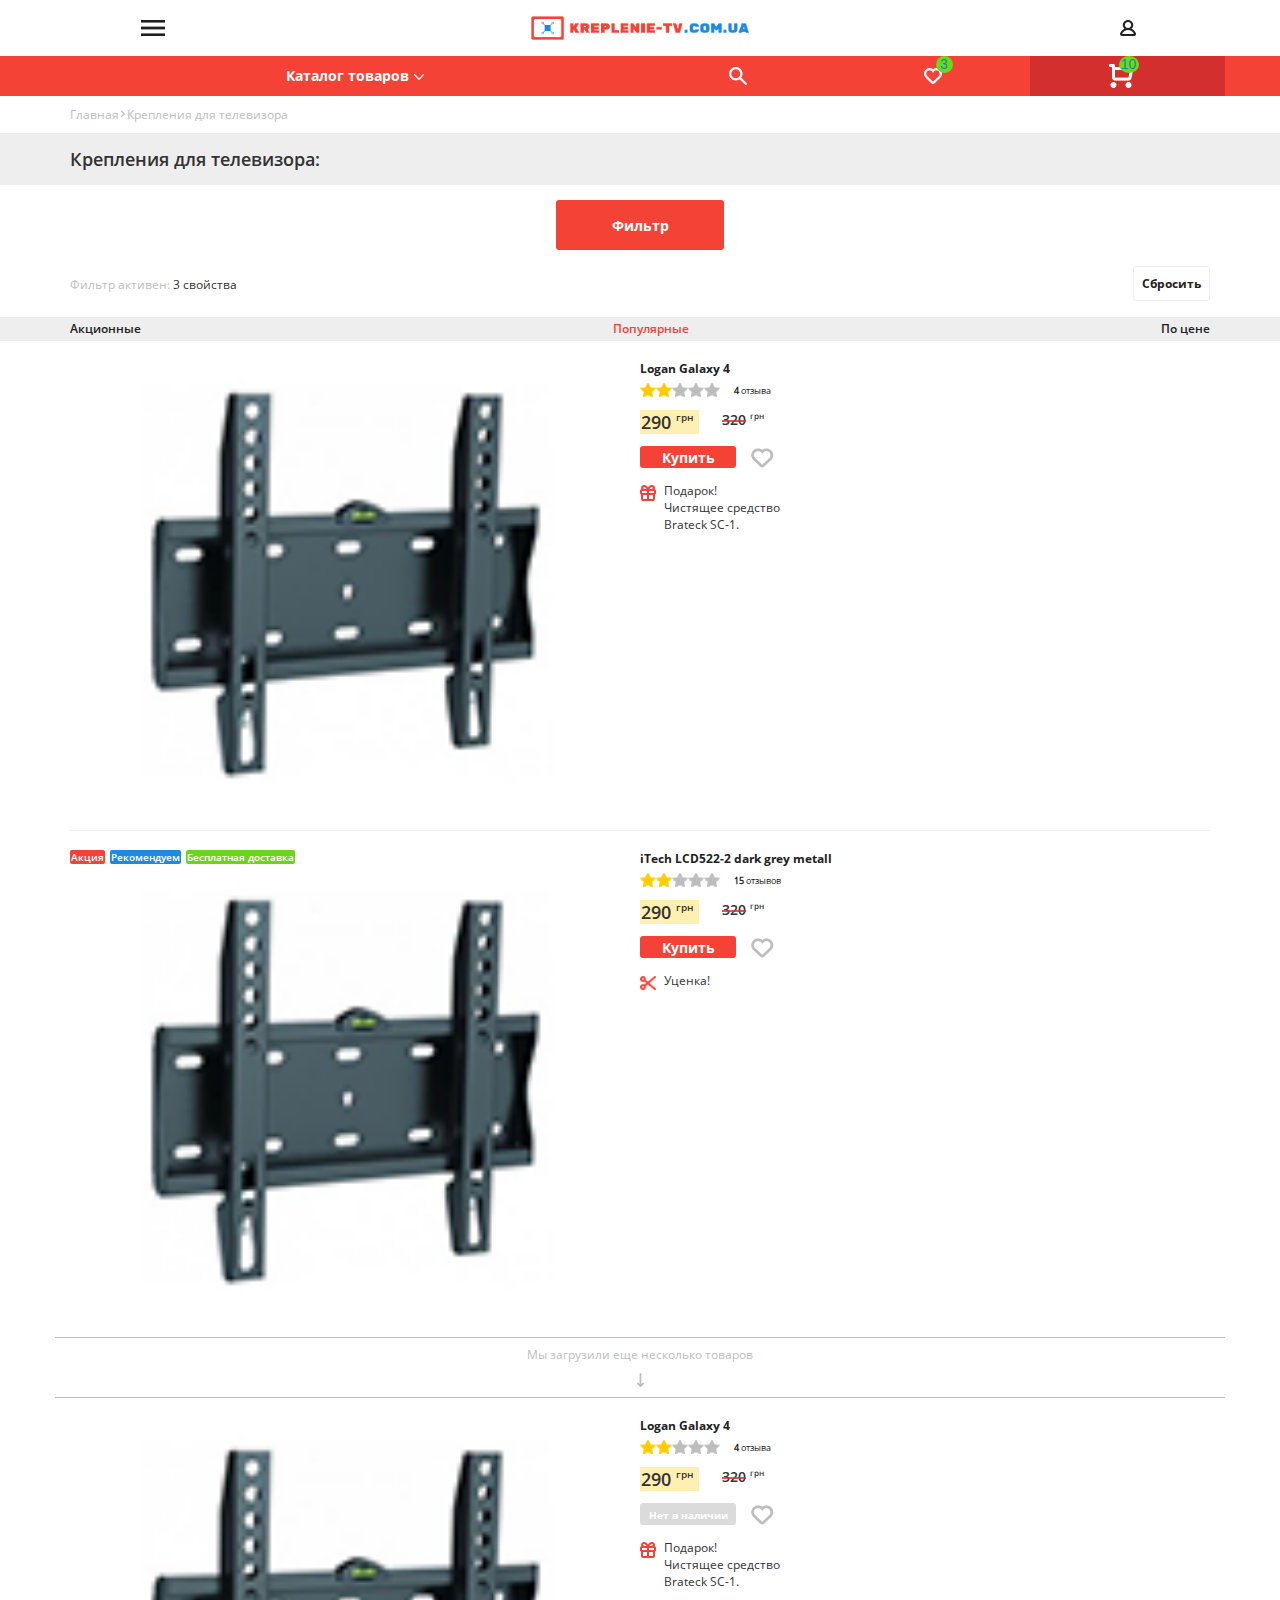
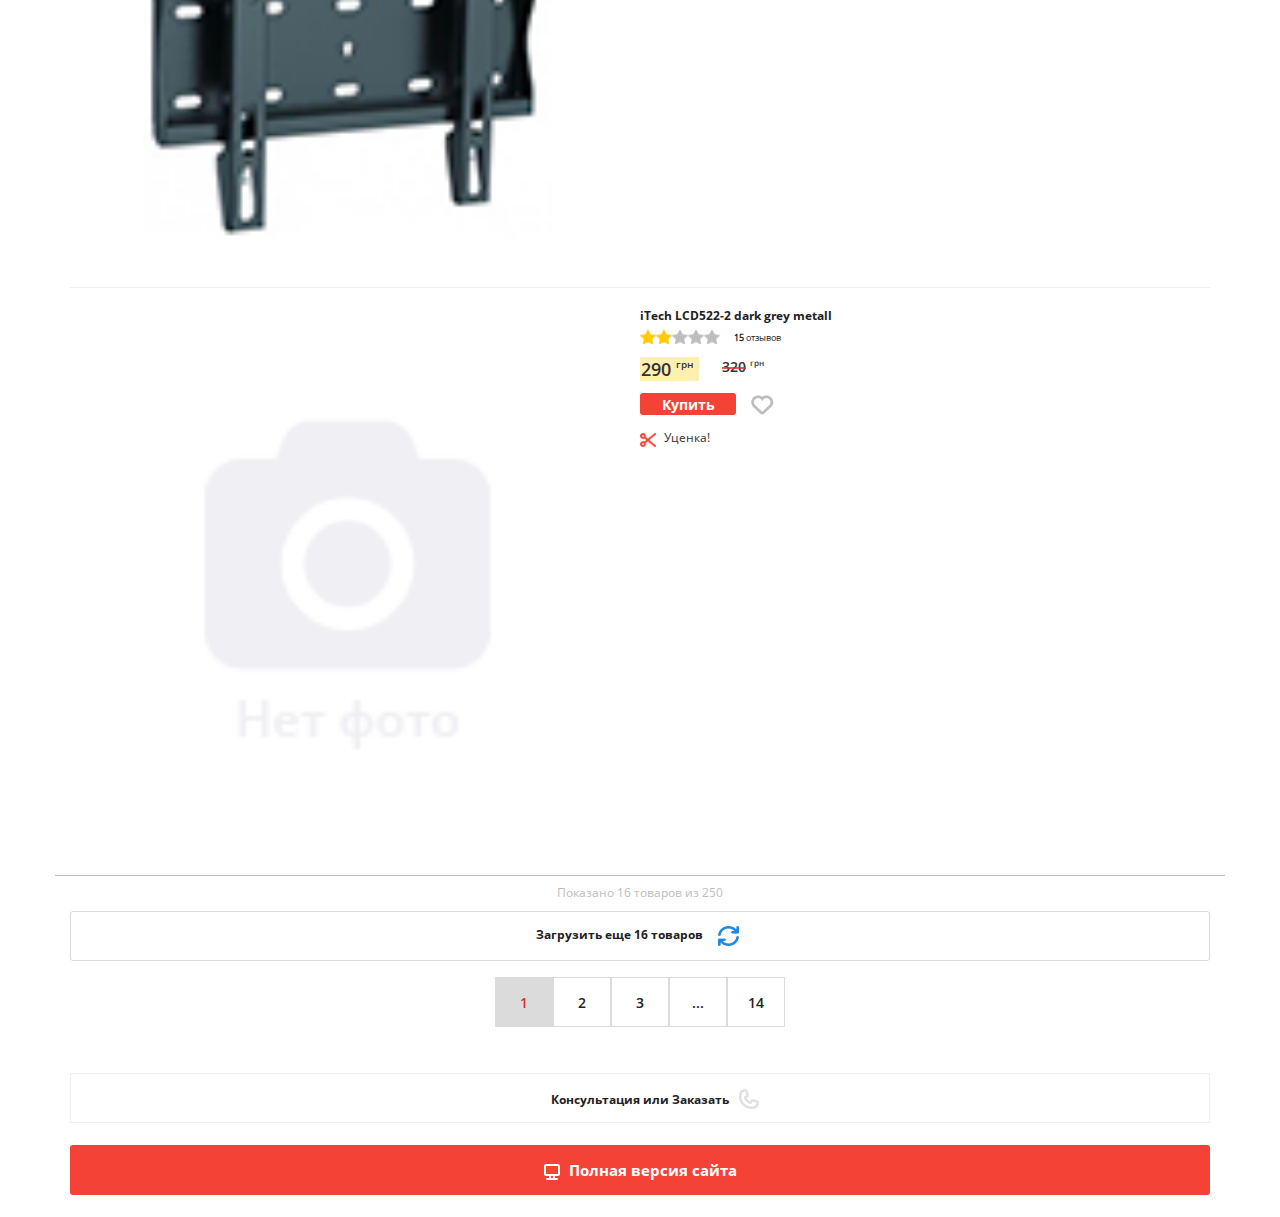
==== commit 00b1ad95: "Add files via upload" ====
--- a/catalog.html
+++ b/catalog.html
@@ -17,7 +17,6 @@
         <link rel="stylesheet" href="libs/UI/jquery-ui.min.css">
         <link rel="stylesheet" href="css/main.css">
 
-        <script src="js/vendor/modernizr-2.8.3-respond-1.4.2.min.js"></script>
     </head>
     <body>
 
--- a/css/main.css
+++ b/css/main.css
@@ -15,6 +15,9 @@
   margin-top: 16px;
   margin-bottom: 16px;
   height: 24px; }
+
+a:visited, a:hover {
+  text-decoration: none; }
 
 /*===============MENU=======================*/
 .main-menu {
@@ -152,7 +155,7 @@
   background-position: 50%; }
 
 /*===========Contacts============*/
-.contacts, .delivery-section {
+.contacts, .delivery-section, .catalog-section, .basked-section, .filter-section {
   padding-left: 15px;
   padding-right: 15px;
   display: none;
@@ -166,49 +169,49 @@
   right: 0;
   min-height: 400px;
   background-color: transparent; }
-  .contacts .wrap, .delivery-section .wrap {
+  .contacts .wrap, .delivery-section .wrap, .catalog-section .wrap, .basked-section .wrap, .filter-section .wrap {
     width: 288px;
     padding: 0 15px;
     margin: 0 auto;
     background-color: #fff;
     box-shadow: 0px 0px 20px 0px #ccc; }
-  .contacts .contact__header, .delivery-section .contact__header {
+  .contacts .contact__header, .delivery-section .contact__header, .catalog-section .contact__header, .basked-section .contact__header, .filter-section .contact__header {
     height: 56px;
     position: relative; }
-  .contacts .contacts-close, .contacts .delivery-close, .delivery-section .contacts-close, .delivery-section .delivery-close {
+  .contacts .contacts-close, .contacts .delivery-close, .contacts .catalog-section-close, .contacts .basked-section-close, .contacts .filter-section-close, .delivery-section .contacts-close, .delivery-section .delivery-close, .delivery-section .catalog-section-close, .delivery-section .basked-section-close, .delivery-section .filter-section-close, .catalog-section .contacts-close, .catalog-section .delivery-close, .catalog-section .catalog-section-close, .catalog-section .basked-section-close, .catalog-section .filter-section-close, .basked-section .contacts-close, .basked-section .delivery-close, .basked-section .catalog-section-close, .basked-section .basked-section-close, .basked-section .filter-section-close, .filter-section .contacts-close, .filter-section .delivery-close, .filter-section .catalog-section-close, .filter-section .basked-section-close, .filter-section .filter-section-close {
     width: 54px;
     height: 56px;
     position: absolute;
     top: 0px;
-    right: 0;
-    background-color: #bbbbec;
+    right: 1px;
+    background-color: #efeff4;
     background-image: url(../img/close.png);
     background-repeat: no-repeat;
     background-position: center;
     opacity: 1;
     margin: 0px -16px; }
-  .contacts h3, .delivery-section h3 {
+  .contacts h3, .delivery-section h3, .catalog-section h3, .basked-section h3, .filter-section h3 {
     font-family: "OpenSansBold", sans-serif;
     display: block;
-    height: 50px;
-    line-height: 50px;
-    font-size: 15px;
+    height: 56px;
+    line-height: 56px;
+    font-size: 16px;
     margin-top: 0px; }
-  .contacts .address, .contacts .plane, .contacts .plan-call, .contacts .phones, .contacts .phones, .contacts .delivery-from-stock, .contacts .ukrainian-delivery, .contacts .address-delivery, .delivery-section .address, .delivery-section .plane, .delivery-section .plan-call, .delivery-section .phones, .delivery-section .phones, .delivery-section .delivery-from-stock, .delivery-section .ukrainian-delivery, .delivery-section .address-delivery {
+  .contacts .address, .contacts .plane, .contacts .plan-call, .contacts .phones, .contacts .phones, .contacts .delivery-from-stock, .contacts .ukrainian-delivery, .contacts .address-delivery, .delivery-section .address, .delivery-section .plane, .delivery-section .plan-call, .delivery-section .phones, .delivery-section .phones, .delivery-section .delivery-from-stock, .delivery-section .ukrainian-delivery, .delivery-section .address-delivery, .catalog-section .address, .catalog-section .plane, .catalog-section .plan-call, .catalog-section .phones, .catalog-section .phones, .catalog-section .delivery-from-stock, .catalog-section .ukrainian-delivery, .catalog-section .address-delivery, .basked-section .address, .basked-section .plane, .basked-section .plan-call, .basked-section .phones, .basked-section .phones, .basked-section .delivery-from-stock, .basked-section .ukrainian-delivery, .basked-section .address-delivery, .filter-section .address, .filter-section .plane, .filter-section .plan-call, .filter-section .phones, .filter-section .phones, .filter-section .delivery-from-stock, .filter-section .ukrainian-delivery, .filter-section .address-delivery {
     margin-bottom: 30px; }
-  .contacts .phones, .delivery-section .phones {
+  .contacts .phones, .delivery-section .phones, .catalog-section .phones, .basked-section .phones, .filter-section .phones {
     padding-bottom: 30px; }
-  .contacts .contacts-icon, .delivery-section .contacts-icon {
+  .contacts .contacts-icon, .delivery-section .contacts-icon, .catalog-section .contacts-icon, .basked-section .contacts-icon, .filter-section .contacts-icon {
     display: block;
     float: left;
     position: relative;
     top: -3px;
     padding-right: 10px; }
-  .contacts .contacts-header, .delivery-section .contacts-header {
+  .contacts .contacts-header, .delivery-section .contacts-header, .catalog-section .contacts-header, .basked-section .contacts-header, .filter-section .contacts-header {
     display: block;
     font: 14px "OpenSansSemibold", sans-serif;
     margin-bottom: 12px; }
-  .contacts .contacts-text, .delivery-section .contacts-text {
+  .contacts .contacts-text, .delivery-section .contacts-text, .catalog-section .contacts-text, .basked-section .contacts-text, .filter-section .contacts-text {
     display: block;
     font: 12px "OpenSansRegular", sans-serif;
     font-smoothing: antialiased;
@@ -218,20 +221,20 @@
     line-height: 22px;
     margin-bottom: 16px;
     padding-bottom: 16px; }
-  .contacts .phones ul, .delivery-section .phones ul {
+  .contacts .phones ul, .delivery-section .phones ul, .catalog-section .phones ul, .basked-section .phones ul, .filter-section .phones ul {
     display: block;
     margin: 0;
     padding: 0; }
-    .contacts .phones ul li, .delivery-section .phones ul li {
+    .contacts .phones ul li, .delivery-section .phones ul li, .catalog-section .phones ul li, .basked-section .phones ul li, .filter-section .phones ul li {
       list-style-type: none;
       margin: 0;
       padding: 0;
       line-height: 28px; }
-      .contacts .phones ul li .mail_contacts, .delivery-section .phones ul li .mail_contacts {
+      .contacts .phones ul li .mail_contacts, .delivery-section .phones ul li .mail_contacts, .catalog-section .phones ul li .mail_contacts, .basked-section .phones ul li .mail_contacts, .filter-section .phones ul li .mail_contacts {
         color: #212121;
         height: 100%;
         display: block; }
-        .contacts .phones ul li .mail_contacts:before, .delivery-section .phones ul li .mail_contacts:before {
+        .contacts .phones ul li .mail_contacts:before, .delivery-section .phones ul li .mail_contacts:before, .catalog-section .phones ul li .mail_contacts:before, .basked-section .phones ul li .mail_contacts:before, .filter-section .phones ul li .mail_contacts:before {
           content: "";
           display: block;
           float: left;
@@ -241,9 +244,9 @@
           height: 28px;
           background-position: 0 50%;
           background-repeat: no-repeat; }
-      .contacts .phones ul li a, .delivery-section .phones ul li a {
+      .contacts .phones ul li a, .delivery-section .phones ul li a, .catalog-section .phones ul li a, .basked-section .phones ul li a, .filter-section .phones ul li a {
         text-shadow: none; }
-      .contacts .phones ul li span, .delivery-section .phones ul li span {
+      .contacts .phones ul li span, .delivery-section .phones ul li span, .catalog-section .phones ul li span, .basked-section .phones ul li span, .filter-section .phones ul li span {
         text-shadow: none; }
 
 /*==========DELIVERY BLOCK=======================*/
@@ -251,20 +254,26 @@
   display: none; }
 
 /*============SECONDARY HEADER===================*/
-.search_row {
+.search_row, .item-wrap, .catalog-wrap {
   height: 40px;
   background-color: #f44336; }
-  .search_row .search-item-container {
+  .search_row .search-item-container, .item-wrap .search-item-container, .catalog-wrap .search-item-container {
     background-color: #fff; }
-  .search_row a {
+  .search_row a, .item-wrap a, .catalog-wrap a {
     display: block; }
-  .search_row .search-header {
+  .search_row .search-header, .item-wrap .search-header, .catalog-wrap .search-header {
     display: inline-block;
     font: 14px "OpenSansBold", sans-serif;
     color: #fff;
     line-height: 40px;
     position: relative; }
-    .search_row .search-header .dropdown-button {
+    .search_row .search-header .show_catalog, .item-wrap .search-header .show_catalog, .catalog-wrap .search-header .show_catalog {
+      display: block;
+      margin: 0;
+      padding: 0;
+      background-color: transparent;
+      border: none; }
+    .search_row .search-header .dropdown-button, .item-wrap .search-header .dropdown-button, .catalog-wrap .search-header .dropdown-button {
       display: block;
       color: #445;
       position: absolute;
@@ -272,17 +281,17 @@
       left: 100%;
       padding-left: 5px;
       top: 0; }
-    .search_row .search-header .dropdown-catalog {
+    .search_row .search-header .dropdown-catalog, .item-wrap .search-header .dropdown-catalog, .catalog-wrap .search-header .dropdown-catalog {
       display: none;
       padding: 0;
       margin: 0;
       position: absolute;
       z-index: 999; }
-    .search_row .search-header .dropdown-item {
+    .search_row .search-header .dropdown-item, .item-wrap .search-header .dropdown-item, .catalog-wrap .search-header .dropdown-item {
       display: block;
       padding: 0;
       margin: 0; }
-  .search_row .search-input {
+  .search_row .search-input, .item-wrap .search-input, .catalog-wrap .search-input {
     background-image: url("../img/search.png");
     background-position: 8px center;
     background-repeat: no-repeat;
@@ -295,23 +304,23 @@
     border: none;
     color: #333333;
     outline: none; }
-    .search_row .search-input:after {
+    .search_row .search-input:after, .item-wrap .search-input:after, .catalog-wrap .search-input:after {
       content: "test";
       display: block;
       width: 20px;
       background-color: #f00;
       height: 40px; }
-    .search_row .search-input::placeholder {
+    .search_row .search-input::placeholder, .item-wrap .search-input::placeholder, .catalog-wrap .search-input::placeholder {
       color: #c7c7cc;
       opacity: 1;
       /* Firefox */ }
-    .search_row .search-input:-ms-input-placeholder {
+    .search_row .search-input:-ms-input-placeholder, .item-wrap .search-input:-ms-input-placeholder, .catalog-wrap .search-input:-ms-input-placeholder {
       color: #c7c7cc; }
-    .search_row .search-input::-ms-input-placeholder {
+    .search_row .search-input::-ms-input-placeholder, .item-wrap .search-input::-ms-input-placeholder, .catalog-wrap .search-input::-ms-input-placeholder {
       color: #c7c7cc; }
-  .search_row .header-icon {
+  .search_row .header-icon, .item-wrap .header-icon, .catalog-wrap .header-icon {
     display: block; }
-  .search_row .heard-icon, .search_row .bucket-icon, .search_row .search-icon {
+  .search_row .heard-icon, .search_row .bucket-icon, .search_row .search-icon, .item-wrap .heard-icon, .item-wrap .bucket-icon, .item-wrap .search-icon, .catalog-wrap .heard-icon, .catalog-wrap .bucket-icon, .catalog-wrap .search-icon {
     display: block;
     background-image: url("../img/heard.png");
     width: 18px;
@@ -321,11 +330,11 @@
     background-position: center;
     position: relative;
     margin: 0 auto; }
-  .search_row .active {
+  .search_row .active, .item-wrap .active, .catalog-wrap .active {
     background: #d32f2f; }
-  .search_row .shops {
+  .search_row .shops, .item-wrap .shops, .catalog-wrap .shops {
     padding-left: 0; }
-  .search_row .how-many {
+  .search_row .how-many, .item-wrap .how-many, .catalog-wrap .how-many {
     position: absolute;
     top: -10px;
     right: -5px;
@@ -337,12 +346,12 @@
     text-align: center;
     top: 0;
     left: 12px; }
-  .search_row .bucket-icon {
+  .search_row .bucket-icon, .item-wrap .bucket-icon, .catalog-wrap .bucket-icon {
     background-image: url(../img/bucket.png);
     width: 27px;
     padding: 0;
     margin: 0 auto; }
-  .search_row .search-icon {
+  .search_row .search-icon, .item-wrap .search-icon, .catalog-wrap .search-icon {
     background-image: url("../img/search-white.png");
     width: 27px; }
 
@@ -352,6 +361,272 @@
 
 .active {
   display: block; }
+
+.catalog-section .catalog-list, .catalog-section .filter-list, .filter-section .catalog-list, .filter-section .filter-list {
+  display: block;
+  margin: 0;
+  padding: 0; }
+  .catalog-section .catalog-list .catalog-item, .catalog-section .catalog-list .catalog-subcategory-item, .catalog-section .catalog-list .filter-item, .catalog-section .catalog-list .filter-subcategory-item, .catalog-section .filter-list .catalog-item, .catalog-section .filter-list .catalog-subcategory-item, .catalog-section .filter-list .filter-item, .catalog-section .filter-list .filter-subcategory-item, .filter-section .catalog-list .catalog-item, .filter-section .catalog-list .catalog-subcategory-item, .filter-section .catalog-list .filter-item, .filter-section .catalog-list .filter-subcategory-item, .filter-section .filter-list .catalog-item, .filter-section .filter-list .catalog-subcategory-item, .filter-section .filter-list .filter-item, .filter-section .filter-list .filter-subcategory-item {
+    display: block;
+    margin: 0;
+    border-bottom: 1px solid #efeff4;
+    background-color: #fff;
+    margin: 0 -14px;
+    padding: 0px 14px;
+    position: relative; }
+    .catalog-section .catalog-list .catalog-item:before, .catalog-section .catalog-list .catalog-item:after, .catalog-section .catalog-list .catalog-subcategory-item:before, .catalog-section .catalog-list .catalog-subcategory-item:after, .catalog-section .catalog-list .filter-item:before, .catalog-section .catalog-list .filter-item:after, .catalog-section .catalog-list .filter-subcategory-item:before, .catalog-section .catalog-list .filter-subcategory-item:after, .catalog-section .filter-list .catalog-item:before, .catalog-section .filter-list .catalog-item:after, .catalog-section .filter-list .catalog-subcategory-item:before, .catalog-section .filter-list .catalog-subcategory-item:after, .catalog-section .filter-list .filter-item:before, .catalog-section .filter-list .filter-item:after, .catalog-section .filter-list .filter-subcategory-item:before, .catalog-section .filter-list .filter-subcategory-item:after, .filter-section .catalog-list .catalog-item:before, .filter-section .catalog-list .catalog-item:after, .filter-section .catalog-list .catalog-subcategory-item:before, .filter-section .catalog-list .catalog-subcategory-item:after, .filter-section .catalog-list .filter-item:before, .filter-section .catalog-list .filter-item:after, .filter-section .catalog-list .filter-subcategory-item:before, .filter-section .catalog-list .filter-subcategory-item:after, .filter-section .filter-list .catalog-item:before, .filter-section .filter-list .catalog-item:after, .filter-section .filter-list .catalog-subcategory-item:before, .filter-section .filter-list .catalog-subcategory-item:after, .filter-section .filter-list .filter-item:before, .filter-section .filter-list .filter-item:after, .filter-section .filter-list .filter-subcategory-item:before, .filter-section .filter-list .filter-subcategory-item:after {
+      content: "";
+      display: inline-block;
+      width: 16px;
+      height: 16px;
+      background-image: url("../img/list-before-icon.png");
+      position: absolute;
+      line-height: 46px;
+      top: 15px; }
+    .catalog-section .catalog-list .catalog-item:after, .catalog-section .catalog-list .catalog-subcategory-item:after, .catalog-section .catalog-list .filter-item:after, .catalog-section .catalog-list .filter-subcategory-item:after, .catalog-section .filter-list .catalog-item:after, .catalog-section .filter-list .catalog-subcategory-item:after, .catalog-section .filter-list .filter-item:after, .catalog-section .filter-list .filter-subcategory-item:after, .filter-section .catalog-list .catalog-item:after, .filter-section .catalog-list .catalog-subcategory-item:after, .filter-section .catalog-list .filter-item:after, .filter-section .catalog-list .filter-subcategory-item:after, .filter-section .filter-list .catalog-item:after, .filter-section .filter-list .catalog-subcategory-item:after, .filter-section .filter-list .filter-item:after, .filter-section .filter-list .filter-subcategory-item:after {
+      right: 0;
+      background-image: url("../img/red-arrow.png");
+      background-position: 50% 50%;
+      background-repeat: no-repeat;
+      width: 12px;
+      height: 12px;
+      top: 18px;
+      right: 14px; }
+    .catalog-section .catalog-list .catalog-item:first-child, .catalog-section .catalog-list .catalog-subcategory-item:first-child, .catalog-section .catalog-list .filter-item:first-child, .catalog-section .catalog-list .filter-subcategory-item:first-child, .catalog-section .filter-list .catalog-item:first-child, .catalog-section .filter-list .catalog-subcategory-item:first-child, .catalog-section .filter-list .filter-item:first-child, .catalog-section .filter-list .filter-subcategory-item:first-child, .filter-section .catalog-list .catalog-item:first-child, .filter-section .catalog-list .catalog-subcategory-item:first-child, .filter-section .catalog-list .filter-item:first-child, .filter-section .catalog-list .filter-subcategory-item:first-child, .filter-section .filter-list .catalog-item:first-child, .filter-section .filter-list .catalog-subcategory-item:first-child, .filter-section .filter-list .filter-item:first-child, .filter-section .filter-list .filter-subcategory-item:first-child {
+      border-top: 1px solid #efeff4; }
+    .catalog-section .catalog-list .catalog-item .catalog-link, .catalog-section .catalog-list .catalog-item .catalog-subcategory-link, .catalog-section .catalog-list .catalog-item .filter-link, .catalog-section .catalog-list .catalog-item .filter-subcategory-link, .catalog-section .catalog-list .catalog-subcategory-item .catalog-link, .catalog-section .catalog-list .catalog-subcategory-item .catalog-subcategory-link, .catalog-section .catalog-list .catalog-subcategory-item .filter-link, .catalog-section .catalog-list .catalog-subcategory-item .filter-subcategory-link, .catalog-section .catalog-list .filter-item .catalog-link, .catalog-section .catalog-list .filter-item .catalog-subcategory-link, .catalog-section .catalog-list .filter-item .filter-link, .catalog-section .catalog-list .filter-item .filter-subcategory-link, .catalog-section .catalog-list .filter-subcategory-item .catalog-link, .catalog-section .catalog-list .filter-subcategory-item .catalog-subcategory-link, .catalog-section .catalog-list .filter-subcategory-item .filter-link, .catalog-section .catalog-list .filter-subcategory-item .filter-subcategory-link, .catalog-section .filter-list .catalog-item .catalog-link, .catalog-section .filter-list .catalog-item .catalog-subcategory-link, .catalog-section .filter-list .catalog-item .filter-link, .catalog-section .filter-list .catalog-item .filter-subcategory-link, .catalog-section .filter-list .catalog-subcategory-item .catalog-link, .catalog-section .filter-list .catalog-subcategory-item .catalog-subcategory-link, .catalog-section .filter-list .catalog-subcategory-item .filter-link, .catalog-section .filter-list .catalog-subcategory-item .filter-subcategory-link, .catalog-section .filter-list .filter-item .catalog-link, .catalog-section .filter-list .filter-item .catalog-subcategory-link, .catalog-section .filter-list .filter-item .filter-link, .catalog-section .filter-list .filter-item .filter-subcategory-link, .catalog-section .filter-list .filter-subcategory-item .catalog-link, .catalog-section .filter-list .filter-subcategory-item .catalog-subcategory-link, .catalog-section .filter-list .filter-subcategory-item .filter-link, .catalog-section .filter-list .filter-subcategory-item .filter-subcategory-link, .filter-section .catalog-list .catalog-item .catalog-link, .filter-section .catalog-list .catalog-item .catalog-subcategory-link, .filter-section .catalog-list .catalog-item .filter-link, .filter-section .catalog-list .catalog-item .filter-subcategory-link, .filter-section .catalog-list .catalog-subcategory-item .catalog-link, .filter-section .catalog-list .catalog-subcategory-item .catalog-subcategory-link, .filter-section .catalog-list .catalog-subcategory-item .filter-link, .filter-section .catalog-list .catalog-subcategory-item .filter-subcategory-link, .filter-section .catalog-list .filter-item .catalog-link, .filter-section .catalog-list .filter-item .catalog-subcategory-link, .filter-section .catalog-list .filter-item .filter-link, .filter-section .catalog-list .filter-item .filter-subcategory-link, .filter-section .catalog-list .filter-subcategory-item .catalog-link, .filter-section .catalog-list .filter-subcategory-item .catalog-subcategory-link, .filter-section .catalog-list .filter-subcategory-item .filter-link, .filter-section .catalog-list .filter-subcategory-item .filter-subcategory-link, .filter-section .filter-list .catalog-item .catalog-link, .filter-section .filter-list .catalog-item .catalog-subcategory-link, .filter-section .filter-list .catalog-item .filter-link, .filter-section .filter-list .catalog-item .filter-subcategory-link, .filter-section .filter-list .catalog-subcategory-item .catalog-link, .filter-section .filter-list .catalog-subcategory-item .catalog-subcategory-link, .filter-section .filter-list .catalog-subcategory-item .filter-link, .filter-section .filter-list .catalog-subcategory-item .filter-subcategory-link, .filter-section .filter-list .filter-item .catalog-link, .filter-section .filter-list .filter-item .catalog-subcategory-link, .filter-section .filter-list .filter-item .filter-link, .filter-section .filter-list .filter-item .filter-subcategory-link, .filter-section .filter-list .filter-subcategory-item .catalog-link, .filter-section .filter-list .filter-subcategory-item .catalog-subcategory-link, .filter-section .filter-list .filter-subcategory-item .filter-link, .filter-section .filter-list .filter-subcategory-item .filter-subcategory-link {
+      font: 14px "OpenSansSemiBold", sans-serif;
+      color: #212121;
+      text-indent: 30px;
+      min-height: 46px;
+      display: flex;
+      align-items: center; }
+      .catalog-section .catalog-list .catalog-item .catalog-link:hover, .catalog-section .catalog-list .catalog-item .catalog-link:visited, .catalog-section .catalog-list .catalog-item .catalog-subcategory-link:hover, .catalog-section .catalog-list .catalog-item .catalog-subcategory-link:visited, .catalog-section .catalog-list .catalog-item .filter-link:hover, .catalog-section .catalog-list .catalog-item .filter-link:visited, .catalog-section .catalog-list .catalog-item .filter-subcategory-link:hover, .catalog-section .catalog-list .catalog-item .filter-subcategory-link:visited, .catalog-section .catalog-list .catalog-subcategory-item .catalog-link:hover, .catalog-section .catalog-list .catalog-subcategory-item .catalog-link:visited, .catalog-section .catalog-list .catalog-subcategory-item .catalog-subcategory-link:hover, .catalog-section .catalog-list .catalog-subcategory-item .catalog-subcategory-link:visited, .catalog-section .catalog-list .catalog-subcategory-item .filter-link:hover, .catalog-section .catalog-list .catalog-subcategory-item .filter-link:visited, .catalog-section .catalog-list .catalog-subcategory-item .filter-subcategory-link:hover, .catalog-section .catalog-list .catalog-subcategory-item .filter-subcategory-link:visited, .catalog-section .catalog-list .filter-item .catalog-link:hover, .catalog-section .catalog-list .filter-item .catalog-link:visited, .catalog-section .catalog-list .filter-item .catalog-subcategory-link:hover, .catalog-section .catalog-list .filter-item .catalog-subcategory-link:visited, .catalog-section .catalog-list .filter-item .filter-link:hover, .catalog-section .catalog-list .filter-item .filter-link:visited, .catalog-section .catalog-list .filter-item .filter-subcategory-link:hover, .catalog-section .catalog-list .filter-item .filter-subcategory-link:visited, .catalog-section .catalog-list .filter-subcategory-item .catalog-link:hover, .catalog-section .catalog-list .filter-subcategory-item .catalog-link:visited, .catalog-section .catalog-list .filter-subcategory-item .catalog-subcategory-link:hover, .catalog-section .catalog-list .filter-subcategory-item .catalog-subcategory-link:visited, .catalog-section .catalog-list .filter-subcategory-item .filter-link:hover, .catalog-section .catalog-list .filter-subcategory-item .filter-link:visited, .catalog-section .catalog-list .filter-subcategory-item .filter-subcategory-link:hover, .catalog-section .catalog-list .filter-subcategory-item .filter-subcategory-link:visited, .catalog-section .filter-list .catalog-item .catalog-link:hover, .catalog-section .filter-list .catalog-item .catalog-link:visited, .catalog-section .filter-list .catalog-item .catalog-subcategory-link:hover, .catalog-section .filter-list .catalog-item .catalog-subcategory-link:visited, .catalog-section .filter-list .catalog-item .filter-link:hover, .catalog-section .filter-list .catalog-item .filter-link:visited, .catalog-section .filter-list .catalog-item .filter-subcategory-link:hover, .catalog-section .filter-list .catalog-item .filter-subcategory-link:visited, .catalog-section .filter-list .catalog-subcategory-item .catalog-link:hover, .catalog-section .filter-list .catalog-subcategory-item .catalog-link:visited, .catalog-section .filter-list .catalog-subcategory-item .catalog-subcategory-link:hover, .catalog-section .filter-list .catalog-subcategory-item .catalog-subcategory-link:visited, .catalog-section .filter-list .catalog-subcategory-item .filter-link:hover, .catalog-section .filter-list .catalog-subcategory-item .filter-link:visited, .catalog-section .filter-list .catalog-subcategory-item .filter-subcategory-link:hover, .catalog-section .filter-list .catalog-subcategory-item .filter-subcategory-link:visited, .catalog-section .filter-list .filter-item .catalog-link:hover, .catalog-section .filter-list .filter-item .catalog-link:visited, .catalog-section .filter-list .filter-item .catalog-subcategory-link:hover, .catalog-section .filter-list .filter-item .catalog-subcategory-link:visited, .catalog-section .filter-list .filter-item .filter-link:hover, .catalog-section .filter-list .filter-item .filter-link:visited, .catalog-section .filter-list .filter-item .filter-subcategory-link:hover, .catalog-section .filter-list .filter-item .filter-subcategory-link:visited, .catalog-section .filter-list .filter-subcategory-item .catalog-link:hover, .catalog-section .filter-list .filter-subcategory-item .catalog-link:visited, .catalog-section .filter-list .filter-subcategory-item .catalog-subcategory-link:hover, .catalog-section .filter-list .filter-subcategory-item .catalog-subcategory-link:visited, .catalog-section .filter-list .filter-subcategory-item .filter-link:hover, .catalog-section .filter-list .filter-subcategory-item .filter-link:visited, .catalog-section .filter-list .filter-subcategory-item .filter-subcategory-link:hover, .catalog-section .filter-list .filter-subcategory-item .filter-subcategory-link:visited, .filter-section .catalog-list .catalog-item .catalog-link:hover, .filter-section .catalog-list .catalog-item .catalog-link:visited, .filter-section .catalog-list .catalog-item .catalog-subcategory-link:hover, .filter-section .catalog-list .catalog-item .catalog-subcategory-link:visited, .filter-section .catalog-list .catalog-item .filter-link:hover, .filter-section .catalog-list .catalog-item .filter-link:visited, .filter-section .catalog-list .catalog-item .filter-subcategory-link:hover, .filter-section .catalog-list .catalog-item .filter-subcategory-link:visited, .filter-section .catalog-list .catalog-subcategory-item .catalog-link:hover, .filter-section .catalog-list .catalog-subcategory-item .catalog-link:visited, .filter-section .catalog-list .catalog-subcategory-item .catalog-subcategory-link:hover, .filter-section .catalog-list .catalog-subcategory-item .catalog-subcategory-link:visited, .filter-section .catalog-list .catalog-subcategory-item .filter-link:hover, .filter-section .catalog-list .catalog-subcategory-item .filter-link:visited, .filter-section .catalog-list .catalog-subcategory-item .filter-subcategory-link:hover, .filter-section .catalog-list .catalog-subcategory-item .filter-subcategory-link:visited, .filter-section .catalog-list .filter-item .catalog-link:hover, .filter-section .catalog-list .filter-item .catalog-link:visited, .filter-section .catalog-list .filter-item .catalog-subcategory-link:hover, .filter-section .catalog-list .filter-item .catalog-subcategory-link:visited, .filter-section .catalog-list .filter-item .filter-link:hover, .filter-section .catalog-list .filter-item .filter-link:visited, .filter-section .catalog-list .filter-item .filter-subcategory-link:hover, .filter-section .catalog-list .filter-item .filter-subcategory-link:visited, .filter-section .catalog-list .filter-subcategory-item .catalog-link:hover, .filter-section .catalog-list .filter-subcategory-item .catalog-link:visited, .filter-section .catalog-list .filter-subcategory-item .catalog-subcategory-link:hover, .filter-section .catalog-list .filter-subcategory-item .catalog-subcategory-link:visited, .filter-section .catalog-list .filter-subcategory-item .filter-link:hover, .filter-section .catalog-list .filter-subcategory-item .filter-link:visited, .filter-section .catalog-list .filter-subcategory-item .filter-subcategory-link:hover, .filter-section .catalog-list .filter-subcategory-item .filter-subcategory-link:visited, .filter-section .filter-list .catalog-item .catalog-link:hover, .filter-section .filter-list .catalog-item .catalog-link:visited, .filter-section .filter-list .catalog-item .catalog-subcategory-link:hover, .filter-section .filter-list .catalog-item .catalog-subcategory-link:visited, .filter-section .filter-list .catalog-item .filter-link:hover, .filter-section .filter-list .catalog-item .filter-link:visited, .filter-section .filter-list .catalog-item .filter-subcategory-link:hover, .filter-section .filter-list .catalog-item .filter-subcategory-link:visited, .filter-section .filter-list .catalog-subcategory-item .catalog-link:hover, .filter-section .filter-list .catalog-subcategory-item .catalog-link:visited, .filter-section .filter-list .catalog-subcategory-item .catalog-subcategory-link:hover, .filter-section .filter-list .catalog-subcategory-item .catalog-subcategory-link:visited, .filter-section .filter-list .catalog-subcategory-item .filter-link:hover, .filter-section .filter-list .catalog-subcategory-item .filter-link:visited, .filter-section .filter-list .catalog-subcategory-item .filter-subcategory-link:hover, .filter-section .filter-list .catalog-subcategory-item .filter-subcategory-link:visited, .filter-section .filter-list .filter-item .catalog-link:hover, .filter-section .filter-list .filter-item .catalog-link:visited, .filter-section .filter-list .filter-item .catalog-subcategory-link:hover, .filter-section .filter-list .filter-item .catalog-subcategory-link:visited, .filter-section .filter-list .filter-item .filter-link:hover, .filter-section .filter-list .filter-item .filter-link:visited, .filter-section .filter-list .filter-item .filter-subcategory-link:hover, .filter-section .filter-list .filter-item .filter-subcategory-link:visited, .filter-section .filter-list .filter-subcategory-item .catalog-link:hover, .filter-section .filter-list .filter-subcategory-item .catalog-link:visited, .filter-section .filter-list .filter-subcategory-item .catalog-subcategory-link:hover, .filter-section .filter-list .filter-subcategory-item .catalog-subcategory-link:visited, .filter-section .filter-list .filter-subcategory-item .filter-link:hover, .filter-section .filter-list .filter-subcategory-item .filter-link:visited, .filter-section .filter-list .filter-subcategory-item .filter-subcategory-link:hover, .filter-section .filter-list .filter-subcategory-item .filter-subcategory-link:visited {
+        text-decoration: none; }
+  .catalog-section .catalog-list .opened:after, .catalog-section .filter-list .opened:after, .filter-section .catalog-list .opened:after, .filter-section .filter-list .opened:after {
+    right: 0;
+    background-image: url("../img/red-arrow-down.png");
+    width: 12px;
+    height: 12px;
+    right: 20px; }
+  .catalog-section .catalog-list .catalog-subcategory, .catalog-section .catalog-list .filter-subcategory, .catalog-section .filter-list .catalog-subcategory, .catalog-section .filter-list .filter-subcategory, .filter-section .catalog-list .catalog-subcategory, .filter-section .catalog-list .filter-subcategory, .filter-section .filter-list .catalog-subcategory, .filter-section .filter-list .filter-subcategory {
+    margin: 0;
+    padding: 0; }
+  .catalog-section .catalog-list .catalog-subcategory-item, .catalog-section .catalog-list .filter-subcategory-item, .catalog-section .filter-list .catalog-subcategory-item, .catalog-section .filter-list .filter-subcategory-item, .filter-section .catalog-list .catalog-subcategory-item, .filter-section .catalog-list .filter-subcategory-item, .filter-section .filter-list .catalog-subcategory-item, .filter-section .filter-list .filter-subcategory-item {
+    padding: 0;
+    margin: 0; }
+  .catalog-section .catalog-list .catalog-subcategory-item:after, .catalog-section .catalog-list .filter-subcategory-item:after, .catalog-section .filter-list .catalog-subcategory-item:after, .catalog-section .filter-list .filter-subcategory-item:after, .filter-section .catalog-list .catalog-subcategory-item:after, .filter-section .catalog-list .filter-subcategory-item:after, .filter-section .filter-list .catalog-subcategory-item:after, .filter-section .filter-list .filter-subcategory-item:after {
+    display: none; }
+  .catalog-section .catalog-list .catalog-subcategory-item:before, .catalog-section .catalog-list .filter-subcategory-item:before, .catalog-section .filter-list .catalog-subcategory-item:before, .catalog-section .filter-list .filter-subcategory-item:before, .filter-section .catalog-list .catalog-subcategory-item:before, .filter-section .catalog-list .filter-subcategory-item:before, .filter-section .filter-list .catalog-subcategory-item:before, .filter-section .filter-list .filter-subcategory-item:before {
+    display: none; }
+
+.catalog-section .catalog-subcategory, .catalog-section .filter-subcategory, .filter-section .catalog-subcategory, .filter-section .filter-subcategory {
+  display: none; }
+
+.basked-section {
+  padding-bottom: 30px; }
+  .basked-section .basked-info span {
+    font: 14px "OpenSansSemiBold", sans-serif;
+    color: #dbdbdb;
+    height: 50px;
+    line-height: 50px; }
+  .basked-section .basked-list {
+    display: block;
+    padding: 0;
+    margin: 0; }
+    .basked-section .basked-list .basked-item {
+      display: block;
+      padding: 0;
+      margin: 0; }
+      .basked-section .basked-list .basked-item .basked-item-link {
+        display: block;
+        position: relative;
+        font: 14px "OpenSansSemiBold", sans-serif;
+        color: #212121;
+        margin-bottom: 20px; }
+        .basked-section .basked-list .basked-item .basked-item-link .removePositionBskd {
+          display: block;
+          right: 0;
+          background-color: transparent;
+          top: 0;
+          color: #f44336;
+          border: none;
+          font: 12px "OpenSansRegular", sans-serif;
+          position: absolute; }
+      .basked-section .basked-list .basked-item .form-wrap {
+        display: inline-block;
+        margin-bottom: 30px; }
+      .basked-section .basked-list .basked-item form {
+        display: flex; }
+      .basked-section .basked-list .basked-item .basked-items-amount, .basked-section .basked-list .basked-item .addItemBskd, .basked-section .basked-list .basked-item .removeItemBskd {
+        height: 50px;
+        width: 54px;
+        background-color: transparent;
+        border: 1px solid #dbdbdb;
+        text-align: center;
+        font: 18px "OpenSansBold", sans-serif;
+        color: #212121;
+        background-repeat: no-repeat;
+        background-position: 50% 50%; }
+      .basked-section .basked-list .basked-item .addItemBskd {
+        border-left: none;
+        border-radius: 0 3px 3px 0;
+        background-image: url("../img/plus.png"); }
+      .basked-section .basked-list .basked-item .removeItemBskd {
+        border-right: none;
+        border-radius: 3px 0 0 3px;
+        background-image: url("../img/minus.png"); }
+      .basked-section .basked-list .basked-item .product-price {
+        display: inline-block;
+        max-width: 33%;
+        margin: 0;
+        padding: 7px 0 0 0; }
+      .basked-section .basked-list .basked-item .product-price, .basked-section .basked-list .basked-item .items-price-total {
+        display: inline-block;
+        font: 18px "OpenSansSemiBold", sans-serif;
+        background-color: transparent;
+        vertical-align: top; }
+        .basked-section .basked-list .basked-item .product-price .product-actual-price, .basked-section .basked-list .basked-item .items-price-total .product-actual-price {
+          background-color: transparent;
+          margin-right: 0; }
+          .basked-section .basked-list .basked-item .product-price .product-actual-price .product-price-currency, .basked-section .basked-list .basked-item .items-price-total .product-actual-price .product-price-currency {
+            font-size: 0.6em; }
+  .basked-section .product-price, .basked-section .items-price-total {
+    display: inline-block;
+    font: 18px "OpenSansSemiBold", sans-serif;
+    background-color: transparent;
+    vertical-align: top; }
+    .basked-section .product-price .product-actual-price, .basked-section .items-price-total .product-actual-price {
+      background-color: transparent;
+      margin-right: 0; }
+      .basked-section .product-price .product-actual-price .product-price-currency, .basked-section .items-price-total .product-actual-price .product-price-currency {
+        font-size: 0.6em; }
+  .basked-section .items-amount-total {
+    text-align: center;
+    display: block;
+    font: 14px "OpenSansSemiBold", sans-serif; }
+  .basked-section .items-price-total {
+    font: 14px "OpenSansSemiBold", sans-serif;
+    display: block;
+    text-align: center; }
+    .basked-section .items-price-total .product-actual-price {
+      font: 20px "OpenSansBold", sans-serif;
+      margin-right: 0; }
+  .basked-section .backed-total, .basked-section .backed-buttons {
+    margin-bottom: 36px; }
+  .basked-section .backed-buttons {
+    padding-bottom: 40px; }
+    .basked-section .backed-buttons .button-full {
+      margin-bottom: 16px;
+      font-size: 14px;
+      font-family: "OpenSansSemiBold", sans-serif; }
+    .basked-section .backed-buttons .total-btn-continue {
+      font-size: 12px;
+      background-color: #fff;
+      color: #212121;
+      border: 1px solid #dbdbdb; }
+
+.filter-section .wrap {
+  padding-bottom: 30px; }
+
+.filter-section .filter-item:last-child {
+  border-bottom: none; }
+
+.filter-section #slider-range {
+  margin: 0 15px; }
+
+.filter-section .filter-price {
+  border-bottom: 1px solid #ccc;
+  margin: 0 -16px;
+  padding: 0 16px; }
+
+.filter-section .form-price-slider {
+  display: flex;
+  justify-content: space-between;
+  align-items: center; }
+
+.filter-section .to {
+  height: 1px;
+  width: 30px;
+  background: #CCCCCC;
+  margin-bottom: 20px; }
+
+.filter-section #amount-left, .filter-section #amount-right {
+  display: inline-block;
+  border: 1px solid #ccc;
+  border-radius: 3px;
+  height: 40px;
+  font: 14px "OpenSansSemibold", sans-serif;
+  text-align: center;
+  width: 33%;
+  margin-bottom: 20px; }
+  .filter-section #amount-left:last-child, .filter-section #amount-right:last-child {
+    margin-right: 0;
+    float: right; }
+
+.filter-section .filter-price {
+  padding-bottom: 20px; }
+  .filter-section .filter-price h4 {
+    font: 14px "OpenSansSemiBold", sans-serif;
+    color: #212121;
+    padding: 21px 0; }
+  .filter-section .filter-price .ui-state-default, .filter-section .filter-price .ui-widget-content .ui-state-default, .filter-section .filter-price .ui-widget-header .ui-state-default, .filter-section .filter-price .ui-button, .filter-section .filter-price html .ui-button.ui-state-disabled:hover, .filter-section .filter-price html .ui-button.ui-state-disabled:active {
+    background: #f6f6f6;
+    font-weight: normal;
+    color: #454545;
+    border-radius: 50%;
+    height: 22px;
+    width: 22px;
+    border: solid 4px #1e88e5;
+    outline: none; }
+  .filter-section .filter-price .ui-slider-horizontal .ui-slider-handle {
+    top: -.6em;
+    margin-left: -.5em; }
+  .filter-section .filter-price .ui-slider-horizontal .ui-slider-range {
+    top: 0;
+    height: 100%;
+    background-color: #1e88e5; }
+  .filter-section .filter-price .ui-widget.ui-widget-content {
+    height: 4px;
+    border: none;
+    background-color: #eeeeee; }
+
+.filter-section .filter-list .filter-item .filter-subcategory-item {
+  border: none;
+  margin: 20px 0; }
+
+.filter-section .filter-list .filter-item:before {
+  display: none; }
+
+.filter-section .filter-list .filter-item:after {
+  background-image: url("../img/blue-arrow.png"); }
+
+.filter-section .filter-list .filter-item .filter-link {
+  text-indent: 0; }
+
+.filter-section .filter-list .opened:after {
+  background-image: url("../img/blue-arrow-down.png"); }
+
+.filter-section .filter-list .check-list {
+  font: 14px "OpenSansRegular", sans-serif;
+  display: flex;
+  align-items: center;
+  min-height: 24px;
+  border: none; }
+  .filter-section .filter-list .check-list input {
+    display: none; }
+  .filter-section .filter-list .check-list input + span {
+    display: inline-block;
+    height: 24px;
+    width: 24px;
+    background-image: url("../img/check-empty.png");
+    margin-right: 16px; }
+  .filter-section .filter-list .check-list input:checked + span {
+    background-image: url("../img/check.png"); }
+
+.filter-section .filter-list .showall {
+  color: #dbdbdb;
+  border-bottom: 1px dashed #dbdbdb; }
 
 /*=================BREADCRUMBS====================*/
 .breadcrumbs {
@@ -370,6 +645,8 @@
     margin: 0;
     margin-left: 8px;
     position: relative; }
+    .breadcrumbs-item:first-child {
+      margin-left: 0px; }
     .breadcrumbs-item:after {
       content: "";
       position: absolute;
@@ -425,7 +702,8 @@
   .content-box .item-container .item:nth-child(2n-1) {
     border-right: solid 1px #efeff4; }
   .content-box .item-container .item {
-    height: 165px; }
+    height: 165px;
+    padding: 0 15px; }
     .content-box .item-container .item .item-box {
       display: block;
       margin: 0;
@@ -472,7 +750,8 @@
     background-color: #eeeeee;
     font: 12px "OpenSansRegular", sans-serif;
     height: 40px;
-    line-height: 40px; }
+    line-height: 40px;
+    margin-top: 14px; }
   .product-header-section-text {
     display: block;
     text-indent: 20px;
@@ -534,7 +813,8 @@
     font-size: .7em; }
   .product-old-price {
     font-size: 24px;
-    position: relative; }
+    position: relative;
+    vertical-align: text-top; }
     .product-old-price .product-nominal-price {
       display: inline-block;
       position: relative; }
@@ -550,7 +830,7 @@
         left: 0; }
   .product-raiting {
     margin-top: 14px;
-    margin-bottom: 36px; }
+    margin-bottom: 28px; }
     .product-raiting .requests, .product-raiting .requests-counter {
       font: 12px "OpenSansRegular", sans-serif;
       font-weight: normal;
@@ -596,15 +876,27 @@
     float: left;
     background-position: -12px center; }
   .product-in-bucked {
-    display: block; }
+    display: block;
+    /************/
+    display: flex;
+    justify-content: space-between;
+    align-items: center; }
     .product-in-bucked .bucked-icon {
       float: left;
-      margin-right: 8px; }
+      margin-right: 8px;
+      display: none; }
     .product-in-bucked .product-in-bucked-text {
       display: inline-block;
-      font: 16px/18px "OpenSansBold", sans-serif; }
+      font: 16px/18px "OpenSansBold", sans-serif;
+      display: none;
+      float: right;
+      margin-left: 10px; }
     .product-in-bucked .product-likes-icon {
       float: right; }
+    .product-in-bucked .button-full {
+      display: inline;
+      width: 212px;
+      height: 50px; }
   .product-advantages {
     margin-top: 38px; }
   .product-advantages-list {
@@ -696,9 +988,36 @@
     bottom: 0;
     right: 0; }
   .product-detail-info .product-detail-info-list .detail-info-section-feedback {
-    margin-bottom: 14px;
     /********END FEEDBACK*********/
     /********FEEDBACK FORM*********/ }
+    .product-detail-info .product-detail-info-list .detail-info-section-feedback .leave-feedback {
+      position: absolute;
+      top: 50px;
+      background-color: #fff;
+      width: 100%;
+      left: 0;
+      padding: 18px;
+      display: none;
+      z-index: 9; }
+      .product-detail-info .product-detail-info-list .detail-info-section-feedback .leave-feedback .header-text {
+        font: 14px "OpenSansSemibold", sans-serif;
+        display: block;
+        margin-bottom: 18px; }
+      .product-detail-info .product-detail-info-list .detail-info-section-feedback .leave-feedback .button-full {
+        margin: 18px 0; }
+      .product-detail-info .product-detail-info-list .detail-info-section-feedback .leave-feedback .ltl-button-full {
+        font: 12px "OpenSansBold", sans-serif; }
+      .product-detail-info .product-detail-info-list .detail-info-section-feedback .leave-feedback .product-raiting-star {
+        height: 20px;
+        width: 23px;
+        background-size: 200% 100%;
+        background-repeat: no-repeat;
+        background-position: -25px center; }
+      .product-detail-info .product-detail-info-list .detail-info-section-feedback .leave-feedback .starred {
+        background-position: 0px center; }
+      .product-detail-info .product-detail-info-list .detail-info-section-feedback .leave-feedback .feedback-form {
+        display: block;
+        padding-bottom: 0; }
     .product-detail-info .product-detail-info-list .detail-info-section-feedback .detail-info-section-name {
       position: relative; }
       .product-detail-info .product-detail-info-list .detail-info-section-feedback .detail-info-section-name .how-many-feedbacks {
@@ -743,19 +1062,27 @@
       .product-detail-info .product-detail-info-list .detail-info-section-feedback .info-section-feedback-advantages p,
       .product-detail-info .product-detail-info-list .detail-info-section-feedback .info-section-feedback-disadvantages p {
         display: inline; }
-    .product-detail-info .product-detail-info-list .detail-info-section-feedback .info-section-feedback-pictures .feedback-photos {
-      display: block;
-      margin: 14px 0;
-      padding: 0; }
-      .product-detail-info .product-detail-info-list .detail-info-section-feedback .info-section-feedback-pictures .feedback-photos .feedback-photo-link {
-        margin: 0;
-        padding: 0;
+    .product-detail-info .product-detail-info-list .detail-info-section-feedback .info-section-feedback-pictures {
+      /*SLICK CRACK FOR ADAPTIVE DESIGN*/ }
+      .product-detail-info .product-detail-info-list .detail-info-section-feedback .info-section-feedback-pictures .slick-track {
+        width: 100% !important;
+        display: flex;
+        justify-content: space-between; }
+      .product-detail-info .product-detail-info-list .detail-info-section-feedback .info-section-feedback-pictures .feedback-photos {
         display: block;
-        /* background-color: #eee; /*Просто для перевірки того чи правильно вирівняні маргіни в блоці*/ }
-        .product-detail-info .product-detail-info-list .detail-info-section-feedback .info-section-feedback-pictures .feedback-photos .feedback-photo-link .feedback-img {
+        margin: 14px 0;
+        padding: 0; }
+        .product-detail-info .product-detail-info-list .detail-info-section-feedback .info-section-feedback-pictures .feedback-photos .feedback-photo-link {
+          margin: 0;
+          padding: 0;
           display: block;
-          margin: 0 auto;
-          width: 100%; }
+          min-height: 70px;
+          min-width: 70px;
+          /* background-color: #eee; /*Просто для перевірки того чи правильно вирівняні маргіни в блоці*/ }
+          .product-detail-info .product-detail-info-list .detail-info-section-feedback .info-section-feedback-pictures .feedback-photos .feedback-photo-link .feedback-img {
+            display: block;
+            margin: 0 auto;
+            width: 100%; }
     .product-detail-info .product-detail-info-list .detail-info-section-feedback .feedback-replaid {
       display: block; }
       .product-detail-info .product-detail-info-list .detail-info-section-feedback .feedback-replaid .replaid {
@@ -794,56 +1121,57 @@
       margin-top: 14px;
       font: 12px "OpenSansRegular", sans-serif;
       color: #212121; }
-    .product-detail-info .product-detail-info-list .detail-info-section-feedback .feedback-form {
-      margin-top: 14px;
-      width: 100%;
-      position: absolute;
-      left: 0;
+
+.product-detail-info .feedback-form {
+  margin-top: 14px;
+  width: 100%;
+  position: absolute;
+  left: 0;
+  background: #fff;
+  z-index: 1;
+  display: none;
+  padding-bottom: 16px;
+  -webkit-box-shadow: 4px 15px 34px -17px rgba(0, 0, 0, 0.52);
+  -moz-box-shadow: 4px 15px 34px -17px rgba(0, 0, 0, 0.52);
+  box-shadow: 4px 15px 34px -17px rgba(0, 0, 0, 0.52); }
+  .product-detail-info .feedback-form label {
+    width: 100%;
+    padding: 0 18px;
+    font: 14px "OpenSansSemibold", sans-serif;
+    color: #212121; }
+    .product-detail-info .feedback-form label input, .product-detail-info .feedback-form label textarea {
+      margin: 20px 0;
+      font: 14px "OpenSansSemibold", sans-serif; }
+  .product-detail-info .feedback-form .replay-email-input .info {
+    margin-left: 10px;
+    font: 12px "OpenSansRegular", sans-serif;
+    color: #bdbdbd; }
+  .product-detail-info .feedback-form .main-feedback-button-wrapper {
+    margin: 0 15px;
+    display: flex;
+    justify-content: left;
+    padding-bottom: 16px;
+    height: 50px; }
+    .product-detail-info .feedback-form .main-feedback-button-wrapper button {
+      display: block;
+      background-color: #f44336;
+      width: 50%;
+      max-width: 250px;
+      border: none;
+      height: 50px;
+      line-height: 50px;
+      font: 14px "OpenSansBold", sans-serif;
+      outline: none; }
+    .product-detail-info .feedback-form .main-feedback-button-wrapper .feedback-reply-confirm {
+      border-radius: 5px 0 0 5px;
+      color: #ffffff; }
+    .product-detail-info .feedback-form .main-feedback-button-wrapper .feedback-reply-cancel {
       background: #fff;
-      z-index: 1;
-      display: none;
-      padding-bottom: 16px;
-      -webkit-box-shadow: 4px 15px 34px -17px rgba(0, 0, 0, 0.52);
-      -moz-box-shadow: 4px 15px 34px -17px rgba(0, 0, 0, 0.52);
-      box-shadow: 4px 15px 34px -17px rgba(0, 0, 0, 0.52); }
-      .product-detail-info .product-detail-info-list .detail-info-section-feedback .feedback-form label {
-        width: 100%;
-        padding: 0 18px;
-        font: 14px "OpenSansSemibold", sans-serif;
-        color: #212121; }
-        .product-detail-info .product-detail-info-list .detail-info-section-feedback .feedback-form label input, .product-detail-info .product-detail-info-list .detail-info-section-feedback .feedback-form label textarea {
-          margin: 20px 0;
-          font: 14px "OpenSansSemibold", sans-serif; }
-      .product-detail-info .product-detail-info-list .detail-info-section-feedback .feedback-form .replay-email-input .info {
-        margin-left: 10px;
-        font: 12px "OpenSansRegular", sans-serif;
-        color: #bdbdbd; }
-      .product-detail-info .product-detail-info-list .detail-info-section-feedback .feedback-form .main-feedback-button-wrapper {
-        margin: 0 15px;
-        display: flex;
-        justify-content: left;
-        padding-bottom: 16px;
-        height: 50px; }
-        .product-detail-info .product-detail-info-list .detail-info-section-feedback .feedback-form .main-feedback-button-wrapper button {
-          display: block;
-          background-color: #f44336;
-          width: 50%;
-          max-width: 250px;
-          border: none;
-          height: 50px;
-          line-height: 50px;
-          font: 14px "OpenSansBold", sans-serif;
-          outline: none; }
-        .product-detail-info .product-detail-info-list .detail-info-section-feedback .feedback-form .main-feedback-button-wrapper .feedback-reply-confirm {
-          border-radius: 5px 0 0 5px;
-          color: #ffffff; }
-        .product-detail-info .product-detail-info-list .detail-info-section-feedback .feedback-form .main-feedback-button-wrapper .feedback-reply-cancel {
-          background: #fff;
-          border: 1px solid #eee;
-          border-left: none;
-          border-radius: 0 5px 5px 0;
-          color: #212121;
-          font-size: 12px; }
+      border: 1px solid #eee;
+      border-left: none;
+      border-radius: 0 5px 5px 0;
+      color: #212121;
+      font-size: 12px; }
 
 .product-detail-info .detail-info-section-name {
   font: 14px "OpenSansSemiBold", sans-serif;
@@ -860,45 +1188,292 @@
 .product-detail-info .detail-info-section-wrap {
   display: none; }
 
+/*===========CATALOG===================*/
+.catalog-header-section-name {
+  background-color: #eeeeee;
+  margin-top: 14px;
+  padding: 14px 0; }
+
+.catalog-header-section-text {
+  font: 18px "OpenSansSemiBold", sans-serif; }
+
+/****Catalog filter*****/
+.catalog-filter .button-full {
+  width: 168px;
+  margin: 0 auto;
+  font: 14px "OpenSansBold", sans-serif;
+  margin-top: 15px; }
+
+.catalog-filter .filter-panel {
+  display: flex;
+  justify-content: space-between;
+  margin-top: 16px;
+  align-items: center; }
+  .catalog-filter .filter-panel .text {
+    font: 12px "OpenSansRegular", sans-serif;
+    color: #bdbdbd; }
+  .catalog-filter .filter-panel .how-many-filters {
+    font: 12px "OpenSansRegular", sans-serif; }
+  .catalog-filter .filter-panel .filter-cancel {
+    font: 12px "OpenSansBold", sans-serif;
+    color: #212121;
+    border: 1px solid #eee;
+    border-radius: 3px;
+    padding: 8px;
+    display: block;
+    background: transparent; }
+
+/***********Catalog sort*************/
+.catalog-sort {
+  margin-top: 16px;
+  font: 12px "OpenSansSemiBold", sans-serif;
+  background-color: #eeeeee;
+  height: 24px;
+  line-height: 24px;
+  color: #212121; }
+  .catalog-sort .sort-list {
+    display: flex;
+    justify-content: space-between;
+    margin: 0;
+    padding: 0; }
+  .catalog-sort .sort-item {
+    display: block;
+    margin: 0;
+    padding: 0; }
+  .catalog-sort .sort-link {
+    color: #212121;
+    font-weight: normal;
+    text-decoration: none; }
+  .catalog-sort .active .sort-link {
+    color: #f44336;
+    text-decoration: none; }
+
+/*******Item catalog wrapper********/
+.item-catalog-wrapper .product-box {
+  display: block;
+  padding: 0;
+  margin: 0; }
+
+.item-catalog-wrapper .catalog-wrapper-info-node {
+  color: #bdbdbd;
+  font: 12px "OpenSansRegular";
+  text-align: center;
+  padding-top: 8px;
+  border: 1px solid #bdbdbd;
+  margin: 0px -15px;
+  border-left: 0;
+  border-right: 0; }
+  .item-catalog-wrapper .catalog-wrapper-info-node img {
+    display: block;
+    margin: 0 auto;
+    padding-bottom: 10px; }
+
+.item-catalog-wrapper .items_result {
+  border-bottom: none; }
+
+.item-catalog-wrapper .items-loader {
+  background-color: #ffffff;
+  color: #212121;
+  font: 12px "OpenSansBold", sans-serif;
+  border: 1px solid #dbdbdb; }
+  .item-catalog-wrapper .items-loader .full-site-icon {
+    margin: 0 0 0 12px; }
+
+.item-catalog-wrapper .item-detail .product-raiting-scale {
+  margin-top: 6px; }
+
+.item-catalog-wrapper .item-detail a.requests {
+  display: inline-block;
+  font: 9px "OpenSansRegular", sans-serif;
+  height: 14px;
+  line-height: 7px;
+  vertical-align: text-bottom; }
+
+.item-catalog-wrapper .buttons-box {
+  margin: 12px 0; }
+  .item-catalog-wrapper .buttons-box button {
+    float: left; }
+
+.item-catalog-wrapper .buttons-box .buy {
+  display: inline-block;
+  width: 96px;
+  height: 22px;
+  position: relative;
+  line-height: 22px;
+  font: 12px "OpenSansBold", sans-serif; }
+
+.item-catalog-wrapper .item .bought:after {
+  content: "Товар в корзине";
+  font-size: 12px;
+  display: block;
+  line-height: 10px;
+  font-family: "OpenSansSemiBold"; }
+
+.item-catalog-wrapper .buy:after {
+  content: "Купить";
+  font: 14px "OpenSansBold", sans-serif; }
+
+.item-catalog-wrapper .item-end button.buy:after {
+  content: "Нет в наличии";
+  font: 10px "OpenSansBold", sans-serif; }
+
+.item-catalog-wrapper .item-end button.buy {
+  background-color: #dbdbdb; }
+
+.item-catalog-wrapper .item button.heard {
+  background-color: transparent;
+  border: none;
+  width: auto;
+  height: 24px;
+  margin-left: 20px; }
+
+.item-catalog-wrapper .item button.buy img {
+  display: none; }
+
+.item-catalog-wrapper .item button.bought img {
+  display: block; }
+
+.item-catalog-wrapper .item .bought {
+  background: transparent;
+  height: 24px;
+  color: #333;
+  width: 96px;
+  position: relative;
+  line-height: 8px;
+  font: 9px "OpenSansSemiBold", sans-serif;
+  text-align: left;
+  left: 0px;
+  top: 0;
+  padding-left: 25px;
+  margin-right: 0;
+  margin-bottom: -9px; }
+
+.item-catalog-wrapper .buttons-box .product-advantages-list {
+  margin-top: 16px;
+  display: inline-block;
+  line-height: 10px;
+  font: 10px "OpenSansSemiBold"; }
+
+.page-nav {
+  display: flex;
+  margin: 16px auto;
+  padding: 0;
+  justify-content: center;
+  max-width: 500px; }
+  .page-nav .page-num {
+    display: block;
+    margin: 0;
+    padding: 0;
+    height: 50px;
+    width: 58px;
+    line-height: 50px;
+    text-align: center;
+    border: 1px solid #dbdbdb;
+    font: 14px/50px "OpenSansSemiBold", sans-serif; }
+    .page-nav .page-num a {
+      display: inline-block;
+      color: #212121;
+      margin: 0 auto;
+      height: 100%;
+      width: 100%; }
+      .page-nav .page-num a:hover {
+        text-decoration: none; }
+  .page-nav .active {
+    background-color: #dbdbdb; }
+    .page-nav .active a {
+      color: #d32f2f; }
+
 /********POPUP******************/
+.popup-wraper {
+  position: fixed;
+  top: 0;
+  bottom: 0;
+  left: 0;
+  right: 0;
+  background-color: rgba(0, 0, 0, 0.4);
+  display: none;
+  z-index: 999; }
+
 .popup {
-  margin: 0;
-  background-color: #fff;
+  max-width: 600px;
+  margin: 0 auto;
   display: block;
-  width: 100%;
+  width: 91%;
   position: fixed;
   top: 50%;
-  left: 0;
-  padding: 0 18px;
+  padding: 0;
   z-index: 999999;
-  transform: translateY(-50%); }
+  left: 50%;
+  transform: translate(-50%, -50%);
+  padding-bottom: 50px;
+  background-color: #fff;
+  max-height: 100%; }
   .popup .popup-photo-link {
     display: block;
-    width: 100%; }
+    width: 100%;
+    background-color: #fff;
+    padding-right: 18px;
+    padding-left: 18px; }
     .popup .popup-photo-link .popup-img {
       display: block;
-      width: 100%; }
+      width: 100%;
+      margin: 0 auto; }
   .popup .popup-header {
     position: relative;
     background-color: #fff;
-    height: 54px;
-    line-height: 54px; }
+    height: 56px;
+    line-height: 56px;
+    color: #212121; }
     .popup .popup-header .name {
-      font: 16px "OpenSansBold", sans-serif; }
+      font: 16px "OpenSansBold", sans-serif;
+      margin-right: 5px; }
     .popup .popup-header .counter {
-      font: 12px "OpenSansRegular", sans-serif; }
+      font: 12px "OpenSansRegular", sans-serif;
+      color: #bdbdbd; }
     .popup .popup-header i.closer {
       display: block;
       width: 54px;
       height: 56px;
-      background-color: #bbbbec;
+      background-color: #efeff4;
       background-image: url(../img/close.png);
       background-repeat: no-repeat;
       background-position: center;
       opacity: 1;
       position: absolute;
-      right: 0;
+      right: -18px;
       top: 0; }
+  .popup .popup-item-name {
+    background-color: #fff;
+    padding: 10px 0 30px; }
+    .popup .popup-item-name span {
+      font: 14px "OpenSansSemiBold", sans-serif;
+      color: #212121; }
+  .popup .slick-dots {
+    position: absolute;
+    bottom: 20px;
+    display: block;
+    width: 100%;
+    padding: 0;
+    margin: 0;
+    list-style: none;
+    text-align: center; }
+  .popup .slick-dots li button[aria-selected="true"],
+  .popup .slick-dots li button:before {
+    color: #f44336; }
+  .popup .sa {
+    position: absolute;
+    z-index: 8;
+    top: 50%;
+    width: 17px;
+    height: 30px; }
+  .popup .sa-arrow-right {
+    right: 8px;
+    background-image: url("../img/popup-right.png"); }
+  .popup .sa-arrow-left {
+    left: 8px;
+    background-image: url("../img/popup-left.png"); }
+  .popup .slick-list {
+    height: 100% !important; }
 
 /**********order or consultation****/
 .product-help {
@@ -907,7 +1482,6 @@
 
 .product-help-box {
   border: 1px solid #eeeeee;
-  width: 90%;
   margin: 0 auto;
   height: 50px;
   line-height: 50px; }
@@ -940,7 +1514,36 @@
     top: -2px;
     background-repeat: no-repeat; }
 
+.product-box .item-detail a {
+  display: inline-block;
+  font: 9px "OpenSansRegular", sans-serif;
+  vertical-align: middle; }
+
 /*===========DELIVERY ROW===============*/
+.detail-info-delivery-wrap {
+  display: block;
+  margin: 0;
+  padding: 0; }
+  .detail-info-delivery-wrap .delivery-item {
+    display: block;
+    margin: 0;
+    padding: 0;
+    font: 12px "OpenSansRegular", sans-serif;
+    margin-bottom: 14px;
+    color: #212121; }
+
+.delivery-detail, .guaranty {
+  font: 12px "OpenSansRegular", sans-serif; }
+  .delivery-detail .delivery-info, .guaranty .delivery-info {
+    display: block;
+    margin: 14px 0;
+    color: #212121; }
+  .delivery-detail .delivery-link, .guaranty .delivery-link {
+    color: #5856d6;
+    text-decoration: underline;
+    margin-bottom: 14px;
+    display: block; }
+
 .delivery {
   margin-top: 22px;
   text-align: center;
@@ -987,6 +1590,109 @@
     height: 20px;
     background-image: url("../img/phone.png");
     background-repeat: no-repeat; }
+
+/*================product-box===================*/
+.same-product .product-box, .history_items .product-box, .accessories .product-box {
+  display: block;
+  margin: 0;
+  padding: 0; }
+
+.item {
+  font-family: "OpenSansSemiBold", sans-serif;
+  padding: 16px 0;
+  border-bottom: 1px solid #eee;
+  display: block; }
+  .item:last-child {
+    border-bottom: none; }
+  .item .item-pic {
+    position: relative; }
+    .item .item-pic .item-pic-ach {
+      display: block;
+      margin: 0;
+      padding: 0;
+      font: 10px "OpenSansSemiBold", sans-serif;
+      color: #fff; }
+      .item .item-pic .item-pic-ach li {
+        display: inline-block;
+        margin-right: 2px;
+        margin-top: 3px;
+        background-color: #3f0;
+        border-radius: 2px;
+        padding: 0 1px; }
+    .item .item-pic .catalog-item-picture-link {
+      min-height: 136px;
+      min-width: 136px; }
+    .item .item-pic img {
+      display: block;
+      width: 100%;
+      min-width: 90px;
+      min-height: 90px; }
+  .item .item-detail {
+    padding-left: 0; }
+  .item a {
+    display: block;
+    color: #212121;
+    font-weight: normal; }
+  .item h3 {
+    display: block;
+    margin: 0;
+    padding: 0;
+    font: 12px "OpenSansBold", sans-serif; }
+  .item .product-price {
+    font-size: 18px;
+    margin-top: 8px;
+    margin-bottom: 8px; }
+    .item .product-price .product-price-currency {
+      font-size: .58em; }
+  .item .product-actual-price {
+    padding: 0px 1px 0 1px; }
+  .item .product-old-price {
+    font-size: 14px;
+    vertical-align: text-top; }
+  .item .buy, .item button.heard {
+    display: inline-block;
+    width: 60px;
+    height: 24px;
+    position: relative; }
+    .item .buy img, .item button.heard img {
+      position: absolute;
+      display: block;
+      top: 50%;
+      left: 50%;
+      height: 80%;
+      -webkit-transform: translate(-50%, -50%);
+      -moz-transform: translate(-50%, -50%);
+      -ms-transform: translate(-50%, -50%);
+      -o-transform: translate(-50%, -50%);
+      transform: translate(-50%, -50%); }
+  .item .bought {
+    background: transparent;
+    height: 24px;
+    color: #333;
+    width: 80px;
+    position: relative;
+    line-height: 8px;
+    font: 9px "OpenSansSemiBold", sans-serif;
+    text-align: left;
+    left: 0px;
+    top: -14px;
+    padding-left: 25px;
+    margin-right: -20px;
+    margin-bottom: -9px; }
+    .item .bought:after {
+      content: "Товар в корзине"; }
+    .item .bought:active, .item .bought:hover {
+      background: transparent;
+      overflow: hidden; }
+    .item .bought img {
+      display: block;
+      left: 12px; }
+  .item button.heard {
+    background-color: transparent;
+    border: none;
+    width: 60px;
+    height: 24px;
+    margin-left: 20px; }
 
 footer {
   margin-top: 22px;
@@ -1029,8 +1735,10 @@
   /*custom mobile styles*/
   .content-box .item-container h3 {
     text-align: center; }
-  .contacts .wrap, .delivery-section .wrap {
+  .contacts .wrap, .delivery-section .wrap, .catalog-section .wrap, .basked-section .wrap, .filter-section .wrap {
     width: 95%; }
+  .basked-section .wrap {
+    max-width: 435px; }
   .main-menu {
     width: 345px; }
   .close-menu {
@@ -1061,7 +1769,71 @@
       WIDE: CSS3 Effects
      ==================== */
   .logo-fix {
-    margin-left: -9px; }
+    height: 56px;
+    margin-top: -16px;
+    line-height: 52px;
+    padding: 16px;
+    position: fixed;
+    z-index: 9999;
+    background: #fff;
+    opacity: 1;
+    left: 0px; }
   .dropdown-search {
     width: 100%;
     margin: 0; } }
+
+@media only screen and (max-height: 500px) {
+  .popup {
+    max-width: 600px;
+    margin: 0 auto;
+    display: block;
+    width: 91%;
+    position: fixed;
+    top: 50%;
+    padding: 0;
+    z-index: 999999;
+    left: 50%;
+    transform: translate(-50%, -50%);
+    padding-bottom: 50px;
+    background-color: #fff;
+    height: 90%; }
+    .popup .popup-photo-link {
+      display: block;
+      width: 90%;
+      background-color: #fff;
+      padding-right: 18px;
+      padding-left: 18px; }
+      .popup .popup-photo-link .popup-img {
+        display: block;
+        width: auto;
+        margin: 0 auto;
+        width: 330px;
+        height: 100%; } }
+
+@media only screen and (max-height: 400px) {
+  .popup {
+    max-width: 600px;
+    margin: 0 auto;
+    display: block;
+    width: 91%;
+    position: fixed;
+    top: 50%;
+    padding: 0;
+    z-index: 999999;
+    left: 50%;
+    transform: translate(-50%, -50%);
+    padding-bottom: 50px;
+    background-color: #fff;
+    height: 90%; }
+    .popup .popup-photo-link {
+      display: block;
+      width: 90%;
+      background-color: #fff;
+      padding-right: 18px;
+      padding-left: 18px; }
+      .popup .popup-photo-link .popup-img {
+        display: block;
+        width: auto;
+        margin: 0 auto;
+        width: 150px;
+        height: 100%; } }
